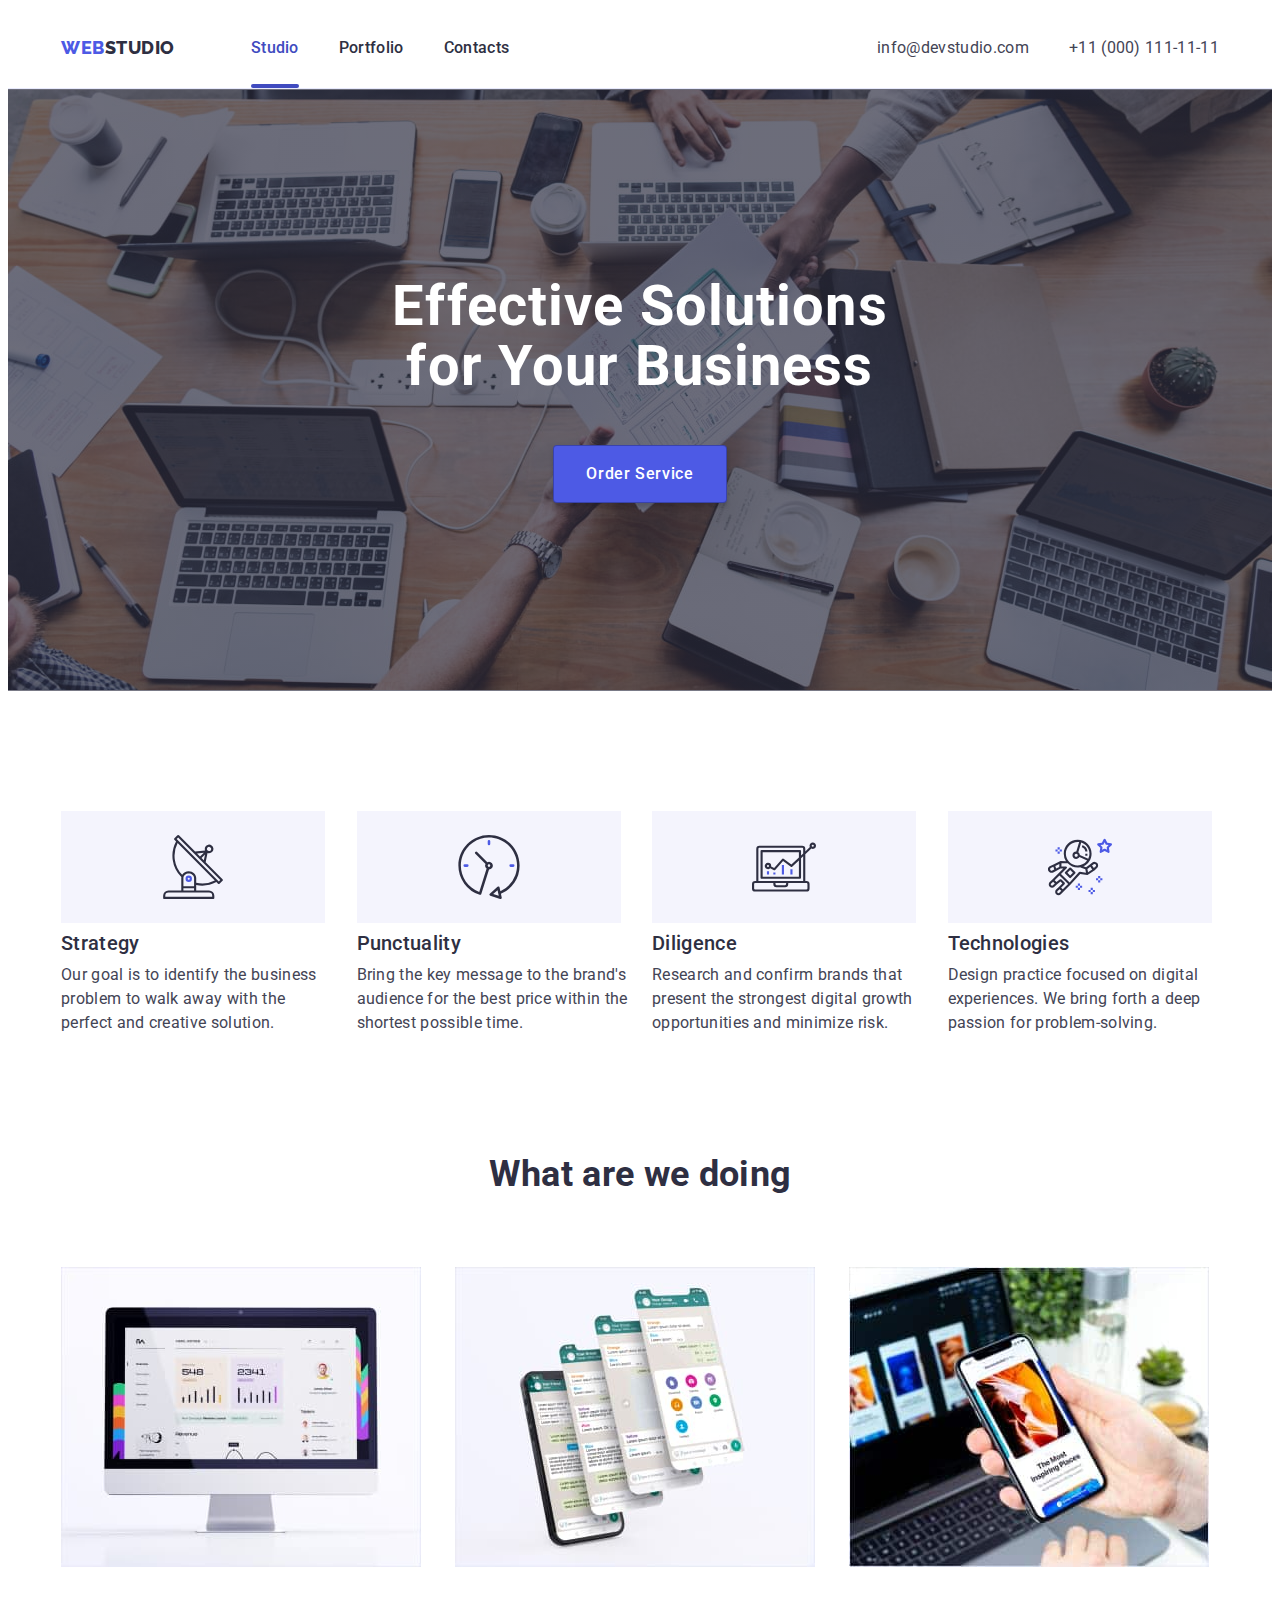
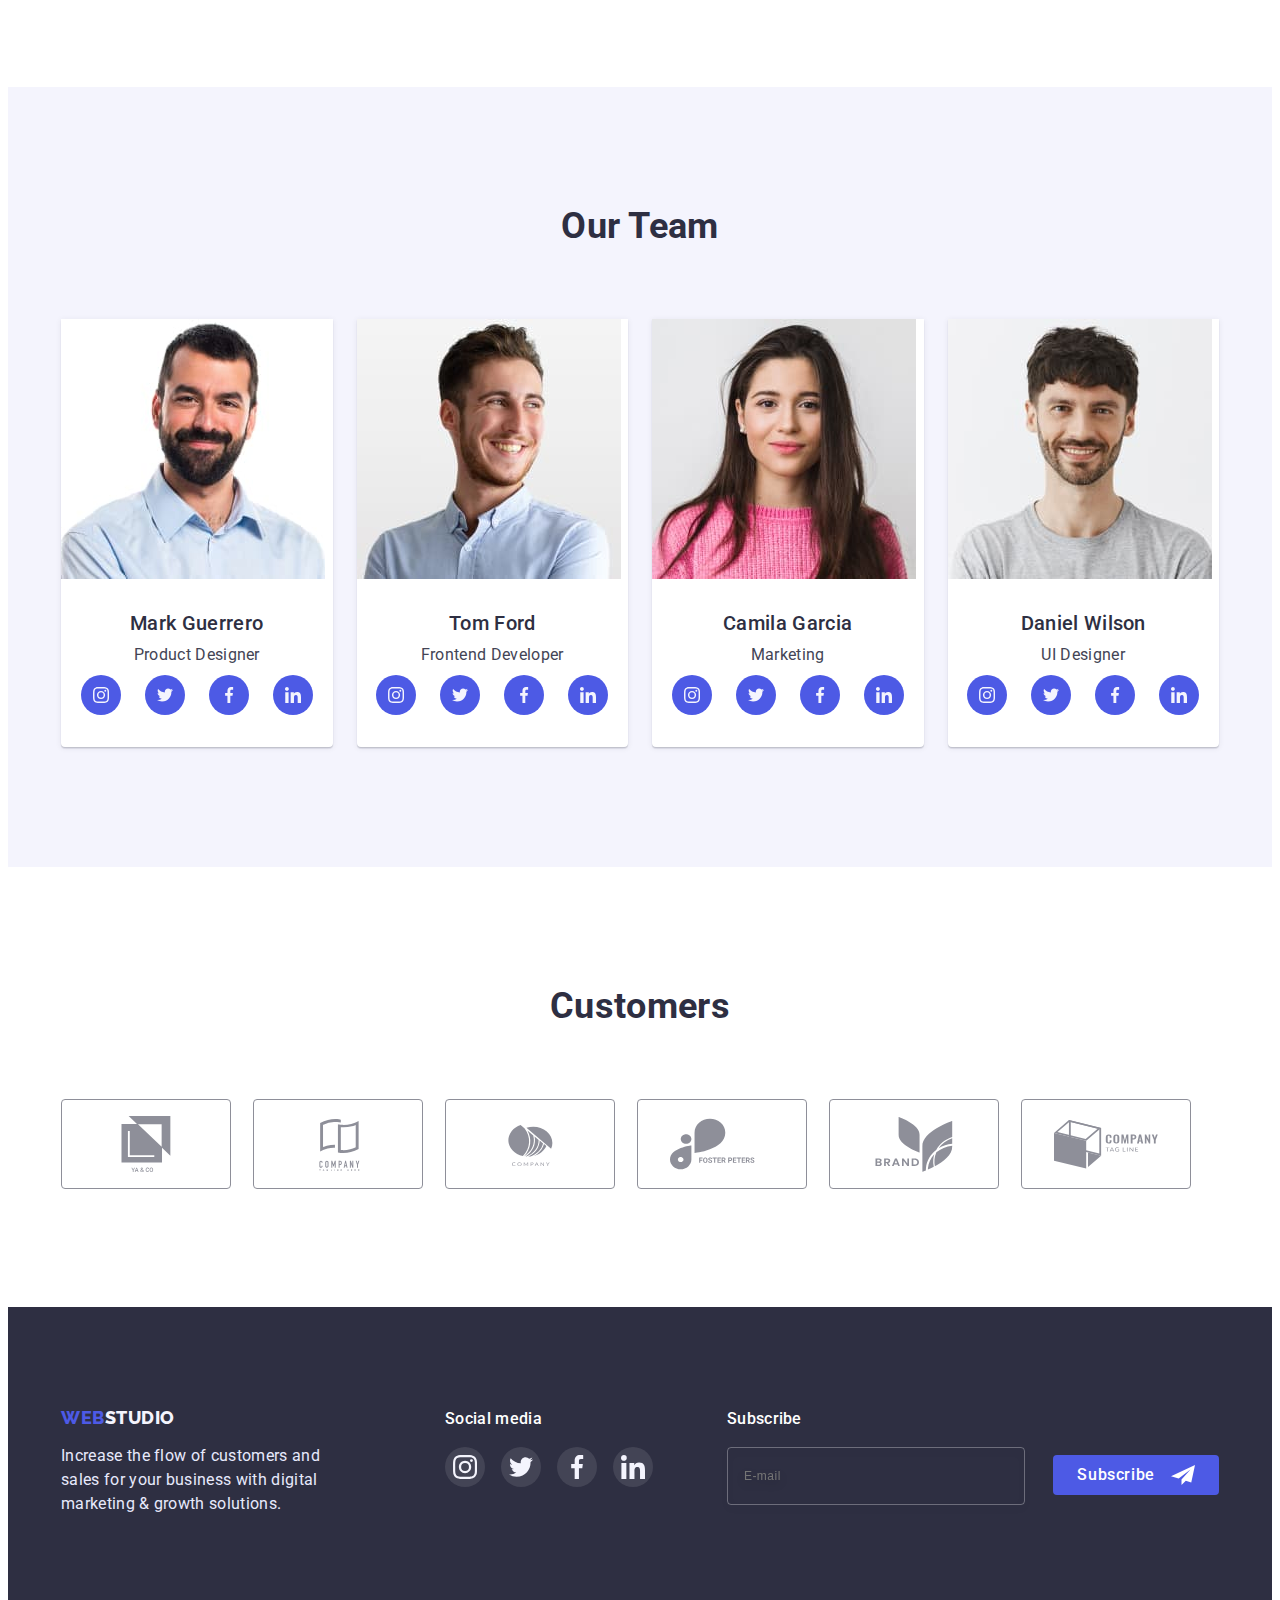
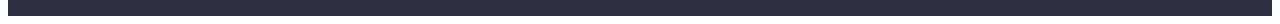
==== index.html @ 3e8341cb "Initial commit" ====
<!DOCTYPE html>
<html lang="en">

<head>
    <meta charset="UTF-8">
    <meta http-equiv="X-UA-Compatible" content="IE=edge">
    <meta name="viewport" content="width=device-width, initial-scale=1.0">
    <title>Web Studio</title>
    <!-- Fonts -->
    <link rel="preconnect" href="https://fonts.googleapis.com">
    <link rel="preconnect" href="https://fonts.gstatic.com" crossorigin>
    <link
        href="https://fonts.googleapis.com/css2?family=Raleway:wght@800&family=Roboto:wght@400;500;700;900&display=swap"
        rel="stylesheet">
    <!-- Styles -->
    <link rel="stylesheet" href="https://cdnjs.cloudflare.com/ajax/libs/modern-normalize/1.1.0/modern-normalize.min.css"
        integrity="sha512-wpPYUAdjBVSE4KJnH1VR1HeZfpl1ub8YT/NKx4PuQ5NmX2tKuGu6U/JRp5y+Y8XG2tV+wKQpNHVUX03MfMFn9Q=="
        crossorigin="anonymous" referrerpolicy="no-referrer" />
    <link rel="stylesheet" href="./css/styles.css">
    <link href="https://unpkg.com/aos@2.3.1/dist/aos.css" rel="stylesheet">
</head>

<body>
    <!-- Header -->
    <header class="header">
        <div class="container"> 
            <div class="header-container">
                <nav class="header-nav">
                    <a href="./index.html" class="logo-first link"><span class="logo-second link">Web</span>Studio</a>
                    <ul class="nav-menu">
                        <li class="header-item"><a href="./index.html" class="header-link link current">Studio</a></li> 
                        <li class="header-item"><a href="./portfolio.html" class="header-link link">Portfolio</a></li>
                        <li class="header-item"><a href="" class="header-link link">Contacts</a></li>
                    </ul>
                </nav>
                <address>
                    <ul class="address-menu">
                        <li class="header-item"><a href="mailto:info@devstudio.com" class="adress-link link">info@devstudio.com</a></li>
                        <li class="header-item"><a href="tel:+110001111111" class="adress-link link">+11 (000) 111-11-11</a></li>
                    </ul>
                </address>
            </div>
        </div>
    </header>
    <main>
        <!-- Hero -->
        <section class="hero-section">
           <div class="container">
                <h1 class="hero-title">Effective Solutions for Your Business</h1>
            </div>
            <button type="button" class="hero-button" data-modal-open>Order Service</button>
        </section>
        <!-- Features -->
        <section class="section">
            <div class="container">
                <h2 class="visually-hidden">Features</h2>
                <ul class="features-list">
                    <li class="features-item">
                        <div class="features-container">
                            <svg class="features-icon">
                                <use href="./images/icons.svg#icon-antenna"> </use>
                            </svg>
                        </div>
                        <h3 class="features-caption">Strategy</h3>
                        <p class="features-text">Our goal is to identify the business problem to walk away with the perfect
                            and creative solution.
                        </p>
                    </li>
                    <li class="features-item">
                       <div class="features-container">
                            <svg class="features-icon">
                                <use href="./images/icons.svg#icon-clock"> </use>
                            </svg>
                       </div>
                        <h3 class="features-caption">Punctuality</h3>
                        <p class="features-text">Bring the key message to the brand's audience for the best price within the
                            shortest possible
                            time.</p>
                    </li>
                    <li class="features-item">
                        <div class="features-container">
                            <svg class="features-icon">
                                <use href="./images/icons.svg#icon-diagram"> </use>
                            </svg>
                        </div>
                        <h3 class="features-caption">Diligence</h3>
                        <p class="features-text">Research and confirm brands that present the strongest digital growth
                            opportunities and minimize
                            risk.</p>
                    </li>
                    <li class="features-item">
                        <div class="features-container">
                            <svg class="features-icon">
                                <use href="./images/icons.svg#icon-astronaut"> </use>
                            </svg>
                        </div>
                        <h3 class="features-caption">Technologies</h3>
                        <p class="features-text">Design practice focused on digital experiences. We bring forth a deep
                            passion for
                            problem-solving.</p>
                    </li>
                </ul>
            </div>
            <!-- Works -->
        </section>
        <!-- Works -->
        <section class="works-section section">
            <div class="container">
                <h2 class="heading">What are we doing</h2>
                 <ul class="works-list">
                    <li class="works-item"><img src="./images/computer.jpg" alt="Website" width="360" class="images"></li>
                    <li class="works-item"><img src="./images/phone.jpg" alt="Messages" width="360" class="images"></li>
                    <li class="works-item"><img src="./images/gadgets.jpg" alt="Application" width="360" class="images"></li>
                </ul>
            </div>
        </section>
        <!-- Team -->
        <section class="team-section section">
            <div class="container">
                <h2 class="heading">Our Team</h2>
                <ul class="team-list">
                    <li class="team-item">
                        <img src="./images/photo-product-designer.jpg" alt="Photo product designer" width="264" class="team-images images">
                        <div class="team-container">
                            <h3 class="team-caption">Mark Guerrero</h3>
                            <p class="team-text">Product Designer</p>
                            <ul class="social-list">
                                <li class="social-item">
                                    <a href="" class="social-link">
                                        <svg class="social-icon">
                                            <use href="./images/icons.svg#icon-instagram"></use>
                                        </svg>
                                    </a>
                                </li>
                                <li class="social-item">
                                    <a href="" class="social-link">
                                        <svg class="social-icon">
                                            <use href="./images/icons.svg#icon-twitter"></use>
                                        </svg>
                                    </a>
                                </li>
                                <li class="social-item">
                                    <a href="" class="social-link">
                                        <svg class="social-icon">
                                            <use href="./images/icons.svg#icon-facebook"></use>
                                        </svg>
                                    </a>
                                </li>
                                <li class="social-item">
                                    <a href="" class="social-link">
                                        <svg class="social-icon">
                                            <use href="./images/icons.svg#icon-linkedin"></use>
                                        </svg>
                                    </a>
                                </li>
                            </ul>
                        </div>
                    </li>
                    <li class="team-item">
                        <img src="./images/photo-frontend-developer.jpg" alt="Photo frontend developer" width="264" class="team-images images">
                        <div class="team-container">
                            <h3 class="team-caption">Tom Ford</h3>
                            <p class="team-text">Frontend Developer</p>
                            <ul class="social-list">
                                <li class="social-item">
                                    <a href="" class="social-link">
                                        <svg class="social-icon">
                                            <use href="./images/icons.svg#icon-instagram"></use>
                                        </svg>
                                    </a>
                                </li>
                                <li class="social-item">
                                    <a href="" class="social-link">
                                        <svg class="social-icon">
                                            <use href="./images/icons.svg#icon-twitter"></use>
                                        </svg>
                                    </a>
                                </li>
                                <li class="social-item">
                                    <a href="" class="social-link">
                                        <svg class="social-icon">
                                            <use href="./images/icons.svg#icon-facebook"></use>
                                        </svg>
                                    </a>
                                </li>
                                <li class="social-item">
                                    <a href="" class="social-link">
                                        <svg class="social-icon">
                                            <use href="./images/icons.svg#icon-linkedin"></use>
                                        </svg>
                                    </a>
                                </li>
                            </ul>
                        </div>
                    </li>
                    <li class="team-item">
                        <img src="./images/photo-marketing.jpg" alt="Photo marketing" width="264" class="team-images images">
                        <div class="team-container">
                            <h3 class="team-caption">Camila Garcia</h3>
                            <p class="team-text">Marketing</p>
                            <ul class="social-list">
                                <li class="social-item">
                                    <a href="" class="social-link">
                                        <svg class="social-icon">
                                            <use href="./images/icons.svg#icon-instagram"></use>
                                        </svg>
                                    </a>
                                </li>
                                <li class="social-item">
                                    <a href="" class="social-link">
                                        <svg class="social-icon">
                                            <use href="./images/icons.svg#icon-twitter"></use>
                                        </svg>
                                    </a>
                                </li>
                                <li class="social-item">
                                    <a href="" class="social-link">
                                        <svg class="social-icon">
                                            <use href="./images/icons.svg#icon-facebook"></use>
                                        </svg>
                                    </a>
                                </li>
                                <li class="social-item">
                                    <a href="" class="social-link">
                                        <svg class="social-icon">
                                            <use href="./images/icons.svg#icon-linkedin"></use>
                                        </svg>
                                    </a>
                                </li>
                            </ul>
                        </div>
                    </li>
                    <li class="team-item">
                        <img src="./images/photo-ui-designer.jpg" alt="Photo ui designer" width="264" class="team-images images">
                        <div class="team-container">
                            <h3 class="team-caption">Daniel Wilson</h3>
                            <p class="team-text">UI Designer</p>
                            <ul class="social-list">
                                <li class="social-item">
                                    <a href="" class="social-link">
                                        <svg class="social-icon">
                                            <use href="./images/icons.svg#icon-instagram"></use>
                                        </svg>
                                    </a>
                                </li>
                                <li class="social-item">
                                    <a href="" class="social-link">
                                        <svg class="social-icon">
                                            <use href="./images/icons.svg#icon-twitter"></use>
                                        </svg>
                                    </a>
                                </li>
                                <li class="social-item">
                                    <a href="" class="social-link">
                                        <svg class="social-icon">
                                            <use href="./images/icons.svg#icon-facebook"></use>
                                        </svg>
                                    </a>
                                </li>
                                <li class="social-item">
                                    <a href="" class="social-link">
                                        <svg class="social-icon">
                                            <use href="./images/icons.svg#icon-linkedin"></use>
                                        </svg>
                                    </a>
                                </li>
                            </ul>
                        </div>
                    </li>
                </ul>
            </div>
            
        </section>
        <!-- Customers -->
        <section class="section">
            <div class="container">
                <h2 class="heading">Customers</h2>
                <ul class="customers-list">
                    <li class="customers-item">
                        <a href="" class="customers-link">
                            <svg class="customers-icon">
                                <use href="./images/icons.svg#icon-union"></use>
                            </svg>
                        </a>
                    </li>
                    <li class="customers-item">
                        <a href="" class="customers-link">
                            <svg class="customers-icon">
                                <use href="./images/icons.svg#icon-logo-tegline"></use>
                            </svg>
                        </a>
                    </li>
                    <li class="customers-item">
                        <a href="" class="customers-link">
                            <svg class="customers-icon">
                                <use href="./images/icons.svg#icon-logo-company"></use>
                            </svg>
                        </a>
                    </li>
                    <li class="customers-item">
                        <a href="" class="customers-link">
                            <svg class="customers-icon">
                                <use href="./images/icons.svg#icon-logo-foster-peters"></use>
                            </svg>
                        </a>
                    </li>
                    <li class="customers-item">
                        <a href="" class="customers-link">
                            <svg class="customers-icon">
                                <use href="./images/icons.svg#icon-logo-brand"></use>
                            </svg>
                        </a>
                    </li>
                    <li class="customers-item">
                        <a href="" class="customers-link">
                            <svg class="customers-icon">
                                <use href="./images/icons.svg#icon-logo-tag-line"></use>
                            </svg>
                        </a>
                    </li>
                </ul>
            </div>
        </section>
    </main>
    <!-- Footer -->
    <footer class="footer">
        <div class="container footer-container">
            <div class="brand-container">
                <a href="./index.html" class="logo-first-light link"><span class="logo-second link">Web</span>Studio</a>
                <p class="footer-text">Increase the flow of customers and sales for your business with digital marketing &
                    growth solutions.</p>
            </div>
            <!-- Footer social -->
            <div class="footer-social-container">
                <h2 class="footer-heading">Social media</h2>
                <ul class="footer-social-list">
                    <li class="social-item">
                        <a href="" class="footer-social-link">
                            <svg class="footer-social-icon">
                                <use href="./images/icons.svg#icon-instagram"></use>
                            </svg>
                        </a>
                    </li>
                    <li class="social-item">
                        <a href="" class="footer-social-link">
                            <svg class="footer-social-icon">
                                <use href="./images/icons.svg#icon-twitter"></use>
                            </svg>
                        </a>
                    </li>
                    <li class="social-item">
                        <a href="" class="footer-social-link">
                            <svg class="footer-social-icon">
                                <use href="./images/icons.svg#icon-facebook"></use>
                            </svg>
                        </a>
                    </li>
                    <li class="social-item">
                        <a href="" class="footer-social-link">
                            <svg class="footer-social-icon">
                                <use href="./images/icons.svg#icon-linkedin"></use>
                            </svg>
                        </a>
                    </li>
                </ul>
            </div>
            <!-- Subscribe form -->
            <div class="subscribe-container">
                <h2 class="footer-heading">Subscribe</h2>
                <form class="email-form" name="email-form" autocomplete="on">
                        <label class="visually-hidden" for="email">E-mail</label>
                        <input class="subscribe-input" type="email" name="email" placeholder="E-mail">
                        <button class="subscribe-button" type="submit">
                            Subscribe
                            <svg class="subscribe-icon">
                                <use href="./images/icons.svg#icon-paper-plane"></use>
                            </svg>
                        </button>
                </form>
            </div>
        </div>
    </footer>
    <!-- Modal -->
    <div class="backdrop is-hidden" data-modal>
        <div class="modal">
            <button type="button" class="modal-close" data-modal-close>
                <svg class="modal-icon">
                    <use href="./images/icons.svg#icon-close"></use>
                </svg>
            </button>
            <div class="form-container">
                <h2 class="form-heading">Leave your contacts and we will call you back</h2>
                <form class="modal-form" autocomplete="on">
                    <div class="form-field">
                        <label for="name" class="form-label">Name</label>
                        <input type="text" class="form-input" name="name" id="name" />
                        <svg class="form-icon person-icon" width="18px" height="18px">
                             <use href="./images/icons.svg#icon-person"></use>
                        </svg>
                    </div>
                    <div class="form-field">
                        <label for="phone" class="form-label">Phone</label>
                        <input type="tel" class="form-input" name="phone" id="phone" />
                        <svg class="form-icon" width="18px" height="24px">
                            <use href="./images/icons.svg#icon-phone"></use>
                        </svg>
                    </div>
                    <div class="form-field">
                        <label for="email" class="form-label">Email</label>
                        <input type="email" class="form-input" name="email" id="email" />
                        <svg class="form-icon" width="18" height="24">
                            <use href="./images/icons.svg#icon-email"></use>
                        </svg>
                    </div>
                    <div class="form-textarea">
                        <label class="form-label" for="message">Comment</label>
                        <textarea class="form-input textarea" name="message" id="message" placeholder="Text input"></textarea>
                    </div>
                    <div class="conditions-container">
                        <input class="checkbox-input" id="terms-conditions" type="checkbox" />
                        <span class="checkbox-container">
                            <svg class="checkbox-icon"  width="10" height="8">
                                <use href="./images/icons.svg#icon-click"></use>
                            </svg>
                        </span>
                        <label class="checkbox-label" for="terms-conditions">I accept the terms and conditions of the 
                            <a class="checkbox-link" href="">Privacy Policy</a></label>
                    </div>
                    <div class="button-container">
                        <button type="submit" class="conditions-button">Send</button>
                    </div>
                     
                    
                </form>
            </div>
        </div>
    </div>
    <script src="./js/modal.js"></script>
</body>
</html>
---- css/styles.css ----
:root {
  --color-primary-text: #2e2f42;
  --color-secondary-text: #434455;
  --color-primary-brand: #4d5ae5;
  --color-pressed-state: #404bbf;
  --color-success: #31d0aa;
  --color-subtle-text: #8e8f99;
  --color-accent: #e7e9fc;
  --color-light: #f4f4fd;
  --color-modal-overlay: rgba(46, 47, 66, 0.4);
  --color-hero-background: rgba(46, 47, 66, 0.7);
  --color-border: rgba(0, 0, 0, 0.25);
  --color-white: #ffffff;
  --color-background-dark: #2e2f42;
  --color-background-social: rgba(255, 255, 255, 0.1);
  --color-background-modal: #fcfcfc;
  --color-footer-form: rgba(255, 255, 255, 0.6);
  --color-black: #000;
  --color-conditions: #757575;
  --transition: 250ms cubic-bezier(0.4, 0, 0.2, 1);
}

body {
  color: var(--color-primary-text);
  background-color: var(--color-white);
  font-family: 'Roboto', sans-serif;
  font-size: 16px;
  line-height: 1.5;
  letter-spacing: 0.02em;
}

ul {
  list-style-type: none;
  margin: 0;
  padding: 0;
}

p,
h1,
h2,
h3,
h4,
h5,
h6 {
  margin-top: 0;
  margin-bottom: 0;
}

.container {
  max-width: 1158px;
  margin: 0 auto;
  padding: 0 15px;
}

.link {
  text-decoration: none;
}
.section {
  padding-top: 120px;
  padding-bottom: 120px;
}

/* Header */
.header {
  border-bottom: 1px solid var(--color-accent);
}

.header-container {
  display: flex;
  align-items: center;
}
.header-nav {
  display: flex;
  flex-grow: 1;
  align-items: center;
}
.nav-menu {
  display: flex;
  gap: 40px;
}
.logo-first {
  padding-top: 24px;
  padding-bottom: 24px;
  margin-right: 76px;
  color: var(--color-primary-text);
  font-family: 'Raleway', sans-serif;
  font-weight: 800;
  font-size: 18px;
  line-height: 1.17;
  letter-spacing: 0.03em;
  text-transform: uppercase;
}

.logo-second {
  color: var(--color-primary-brand);
}

.header-link {
  position: relative;
  display: block;
  padding: 28px 0px;

  color: var(--color-primary-text);
  font-weight: 500;
  transition: color var(--transition);
}
.header-link:hover,
.header-link:focus {
  color: var(--color-pressed-state);
  justify-content: center;
}
.header-link.current:after {
  position: absolute;
  bottom: 0;
  left: 0;
  width: 100%;
  height: 4px;
  background-color: currentColor;
  border-radius: 2px;
  content: '';
}

.header-link.current {
  color: var(--color-pressed-state);
}
.address-menu {
  display: flex;
  align-items: center;
  gap: 40px;
}

.adress-link {
  padding-top: 24px;
  padding-bottom: 24px;
  color: var(--color-secondary-text);
  font-style: normal;
  transition: color var(--transition);
}

.adress-link:hover,
.adress-link:focus {
  color: var(--color-pressed-state);
}

/* Hero */
.hero-section {
  padding-top: 188px;
  padding-bottom: 188px;
  text-align: center;
  max-width: 1440px;
  margin: 0 auto;
  background-image: linear-gradient(
      rgba(46, 47, 66, 0.7),
      rgba(46, 47, 66, 0.7)
    ),
    url('../images/people-office.jpg');
  background-position: center;
  background-repeat: no-repeat;
}

.hero-title {
  max-width: 496px;
  margin: 0 auto 48px;

  color: var(--color-white);
  font-weight: 700;
  font-size: 56px;
  line-height: 1.07;
  letter-spacing: 0.02em;
}

.hero-button {
  padding: 16px 32px;
  border: 1px solid var(--color-border);
  box-shadow: 0px 4px 4px rgba(0, 0, 0, 0.15);
  border-radius: 4px;
  background-color: var(--color-primary-brand);
  color: var(--color-white);
  font-family: 'Roboto', sans-serif;
  font-size: 16px;
  line-height: 1.5;
  font-weight: 500;
  letter-spacing: 0.04em;
  cursor: pointer;
  transition: color var(--transition),
    background-color var(--transition),
    box-shadow var(--transition);
}

.hero-button:hover,
.hero-button:focus {
  background-color: var(--color-pressed-state);
}

/* Features */
.visually-hidden {
  position: absolute;
  width: 1px;
  height: 1px;
  margin: -1px;
  border: 0;
  padding: 0;
  white-space: nowrap;
  clip-path: inset(100%);
  clip: rect(0 0 0 0);
  overflow: hidden;
}
.features-list {
  display: flex;
}
.features-item {
  flex-basis: calc((100% - 72px) / 4);
  margin-right: 24px;
}
.features-item:last-child {
  margin-right: 0px;
}
.features-container {
  display: flex;
  justify-content: center;
  align-items: center;
  width: 264px;
  height: 112px;
  background-color: var(--color-light);
  margin-bottom: 8px;
}
.features-icon {
  width: 64px;
  height: 64px;
}
.features-caption {
  margin-bottom: 8px;
  font-size: 20px;
  line-height: 1.2;
  font-weight: 500;
}

.features-text {
  color: var(--color-secondary-text);
}

.heading {
  margin-bottom: 72px;
  font-size: 36px;
  line-height: 1.11;
  text-align: center;
}

/* Works */
.works-section {
  padding-top: 0;
}
.works-list {
  display: flex;
}
.images {
  display: block;
}
.works-item {
  flex-basis: calc((100% - 48px) / 3);
  margin-right: 24px;
}
.works-item:last-child {
  margin-right: 0px;
}

/* Team */
.team-section {
  background-color: var(--color-light);
}
.team-list {
  display: flex;
}
.team-item {
  flex-basis: calc((100% - 72px) / 4);
  margin-right: 24px;
  background-color: var(--color-white);
  text-align: center;
  box-shadow: 0px 1px 6px rgba(46, 47, 66, 0.08),
    0px 1px 1px rgba(46, 47, 66, 0.16),
    0px 2px 1px rgba(46, 47, 66, 0.08);
  border-radius: 0px 0px 4px 4px;
}
.team-item:last-child {
  margin-right: 0px;
}
.team-container {
  padding-top: 32px;
  padding-bottom: 32px;
}
.team-caption {
  margin-bottom: 8px;
  font-size: 20px;
  line-height: 1.2;
  font-weight: 500;
}

.team-text {
  color: var(--color-secondary-text);
  margin-bottom: 8px;
}
.social-list {
  display: flex;
  gap: 24px;
  justify-content: center;
}
.social-item {
  width: 40px;
  height: 40px;
}
.social-link {
  display: flex;
  align-items: center;
  justify-content: center;
  width: 100%;
  height: 100%;
  background-color: var(--color-primary-brand);
  border-radius: 50%;
  fill: var(--color-light);
  transition: background-color var(--transition);
}
.social-link:hover,
.social-link:focus {
  background-color: var(--color-pressed-state);
}
.social-icon {
  width: 16px;
  height: 16px;
}
/* Customers */
.customers-list {
  display: flex;
  gap: 24px;
}

.customers-item {
  width: 168px;
  height: 88px;
}

.customers-link {
  display: flex;
  align-items: center;
  justify-content: center;
  width: 100%;
  height: 100%;
  border: 1px solid var(--color-subtle-text);
  border-radius: 4px;
  fill: var(--color-subtle-text);
  transition: fill var(--transition),
    border-color var(--transition);
}

.customers-icon {
  width: 104px;
  height: 56px;
}

.customers-link:hover,
.customers-link:focus {
  border: 1px solid var(--color-pressed-state);
  fill: var(--color-pressed-state);
}
/* Footer */
.footer {
  padding-top: 100px;
  padding-bottom: 100px;
  background-color: var(--color-background-dark);
}

.footer-container {
  display: flex;
}

.brand-container {
  margin-right: 120px;
}

.logo-first-light {
  display: block;
  margin-bottom: 16px;
  color: var(--color-light);
  font-family: 'Raleway', sans-serif;
  font-weight: 800;
  font-size: 18px;
  line-height: 1.17;
  letter-spacing: 0.03em;
  text-transform: uppercase;
}

.footer-text {
  max-width: 264px;
  color: var(--color-accent);
}

.footer-heading {
  margin-bottom: 16px;
  color: var(--color-white);
  font-weight: 500;
  font-size: 16px;
  line-height: 1.5;
}

.footer-social-container {
  margin-right: auto;
}

.footer-social-list {
  display: flex;
  gap: 16px;
  justify-content: center;
}

.footer-social-link {
  display: flex;
  align-items: center;
  justify-content: center;
  width: 100%;
  height: 100%;
  background-color: var(--color-background-social);
  border-radius: 50%;
  fill: var(--color-light);
  transition: background-color var(--transition);
}

.footer-social-link:hover,
.footer-social-link:focus {
  background-color: var(--color-success);
}

.footer-social-icon {
  width: 24px;
  height: 24px;
}

.subscribe-input {
  margin-right: 24px;
  width: 264px;
  height: 40px;
  padding: 8px 16px;
  color: var(--color-footer-form);
  background-color: transparent;
  border: 1px solid rgba(255, 255, 255, 0.3);
  filter: drop-shadow(0px 4px 4px rgba(0, 0, 0, 0.15));
  border-radius: 4px;
  font-size: 12px;
  line-height: 2;
  letter-spacing: 0.04em;
}

.subscribe-input:focus {
  outline: none;
}

.subscribe-button {
  display: inline-flex;
  align-items: center;
  justify-content: center;
  padding: 8px 24px;
  gap: 16px;
  font-family: 'Roboto', sans-serif;
  font-size: 16px;
  line-height: 1.5;
  font-weight: 500;
  letter-spacing: 0.04em;
  cursor: pointer;
  color: var(--color-white);
  background-color: var(--color-primary-brand);
  border: none;
  border-radius: 4px;
  fill: var(--color-white);
  transition: background-color var(--transition);
}
.subscribe-button:hover,
.subscribe-button:hover {
  background-color: var(--color-pressed-state);
}

.subscribe-icon {
  width: 24px;
  height: 24px;
  fill: currentColor;
}

/* Portfolio */
.portfolio-section {
  padding-top: 96px;
  padding-bottom: 120px;
}

.filter-list {
  display: flex;
  justify-content: center;
  margin-bottom: 72px;
}

.filter-item {
  margin-right: 24px;
}

.filter-item:last-child {
  margin-right: 0px;
}

.filter-button {
  padding: 12px 24px;
  color: var(--color-primary-brand);
  background-color: var(--color-light);
  border: 1px solid var(--color-accent);
  border-radius: 4px;
  font-family: 'Roboto', sans-serif;
  font-size: 16px;
  line-height: 1.5;
  font-weight: 500;
  letter-spacing: 0.04em;
  cursor: pointer;
  transition: color var(--transition),
    background-color var(--transition),
    box-shadow var(--transition);
}

.filter-button:hover,
.filter-button:focus {
  color: var(--color-white);
  background-color: var(--color-pressed-state);
  box-shadow: 0px 3px 1px rgba(0, 0, 0, 0.1),
    0px 2px 1px rgba(0, 0, 0, 0.08),
    0px 2px 2px rgba(0, 0, 0, 0.12);
}

.portfolio-list {
  display: flex;
  flex-wrap: wrap;
}

.portfolio-item {
  flex-basis: calc((100% - 48px) / 3);
  margin-right: 24px;
  margin-top: 48px;
  transition: box-shadow var(--transition);
}

.portfolio-item:nth-child(-n + 3) {
  margin-top: 0px;
}

.portfolio-item:nth-child(3n) {
  margin-right: 0px;
}

.portfolio-item:hover {
  box-shadow: 0px 1px 6px rgba(46, 47, 66, 0.08),
    0px 1px 1px rgba(46, 47, 66, 0.16),
    0px 2px 1px rgba(46, 47, 66, 0.08);
}

.portfolio-container {
  padding-left: 16px;
  border: 1px solid var(--color-accent);
  padding-top: 32px;
  padding-bottom: 32px;
}

.portfolio-overlay {
  position: relative;
  overflow: hidden;
}

.portfolio-link:hover .portfolio-description,
.portfolio-link:focus .portfolio-description {
  transform: translateY(0);
}

.portfolio-image {
  display: block;
  margin-bottom: 0px;
}

.portfolio-description {
  position: absolute;
  top: 0;
  left: O;
  width: 100%;
  height: 100%;
  transform: translateY(100%);
  transition: transform var(--transition), 
    color var(--transition),
    background-color var(--transition);
  padding: 40px 32px;
  color: var(--color-light);
  background-color: var(--color-primary-brand);
}

.portfolio-caption {
  margin-bottom: 8px;
  color: var(--color-primary-text);
  font-size: 20px;
  line-height: 1.2;
  font-weight: 500;
}

.portfolio-text {
  color: var(--color-secondary-text);
}
/* Modal */
.backdrop {
  position: fixed;
  top: 0;
  left: 0;
  display: flex;
  align-items: center;
  justify-content: center;
  width: 100%;
  height: 100%;
  z-index: 100;
  background-color: var(--color-modal-overlay);
  transition: transform var(--transition),
    opacity var(--transition), visibility var(--transition),
    backgrund-color var(--transition);
}
.backdrop.is-hidden {
  opacity: 0;
  visibility: hidden;
  pointer-events: none;
}
.modal {
  position: relative;
  overflow: auto;
  max-width: 408px;
  max-height: 584px;
  width: 100%;
  height: 100%;
  opacity: 1;
  padding: 72px 24px 24px;
  background-color: var(--color-background-modal);
  box-shadow: 0px 1px 1px rgba(0, 0, 0, 0.14),
    0px 1px 3px rgba(0, 0, 0, 0.12),
    0px 2px 1px rgba(0, 0, 0, 0.2);
  border-radius: 4px;
  transition: transform var(--transition),
    opacity var(--transition), visibility var(--transition),
    backgrund-color var(--transition);
}

.backdrop.is-hidden .modal {
  transform: scale(0);
}
.modal-close {
  position: absolute;
  top: 24px;
  right: 24px;
  display: flex;
  align-items: center;
  justify-content: center;
  width: 24px;
  height: 24px;
  background-color: var(--color-accent);
  border: 1px solid rgba(0, 0, 0, 0.1);
  border-radius: 50%;
  fill: var(--color-black);
  transition: background-color var(--transition), fill var(--transition);
  cursor: pointer;
}

.modal-close:hover,
.modal-close:focus {
    background-color: var(--color-pressed-state);
    fill: var(--color-white);
}

.modal-icon {
  width: 8px;
  height: 8px;
  
  transition: fill var(--transition);
}

.form-field {
  position: relative;
  margin-bottom: 8px;
}
.form-heading {
  font-weight: 500;
  font-size: 16px;
  line-height: 1.5;
  letter-spacing: 0.02em;
  text-align: center;
  margin-bottom: 16px;
  color: var(--color-primary-text);
}

.modal-form {
  justify-content: center;
  align-items: center;
}
.form-label {
  display: block;
  margin-bottom: 4px;
  color: var(--color-subtle-text);
  font-weight: 400;
  font-size: 12px;
  line-height: 1.16;
  letter-spacing: 0.04em;
}

.form-input {
  width: 100%;
  padding: 11px 38px;
  border: 1px solid rgba(33, 33, 33, 0.2);
  border-radius: 4px;
  transition: border var(--transition);
}
.form-input:focus {
  border: 1px solid var(--color-primary-brand);
  border-radius: 4px;
  outline: none;
}
.form-icon {
  position: absolute;
  top: 75%;
  left: 16px;
  transform: translate(0, -75%);
  transition: fill var(--transition);
  display: inline-block;
  fill: var(--color-black);
}
.form-input:focus-within + .form-icon {
  fill: var(--color-primary-brand);
}
.textarea {
  height: 120px;
  resize: none;
  padding: 8px 16px;
}
.conditions-container {
  display: flex;
  align-items: center;
  filter: drop-shadow(0px 4px 4px rgba(0, 0, 0, 0.25));
  margin-bottom: 24px;

}
.checkbox-container {
  position: absolute;
  width: 16px;
  height: 16px;
  border: 1.25px solid var(--color-background-dark);
  border-radius: 2px;
  fill: var(--color-light);
  transition: background-color var(--transition), color var(--transition);
  
}
.checkbox-icon {
  position: absolute;
  top: 50%;
  left: 50%;
  transform: translate(-50%, -50%);
  opacity: 0;
  transition: opacity var(--transition);
}
.checkbox-input {
  appearance: none;
}
.checkbox-input:checked + .checkbox-container {
  background-color: var(--color-pressed-state);
  border-color: var(--color-pressed-state);
  
}
.checkbox-input:checked +.checkbox-container .checkbox-icon {
  opacity: 1;
}
.checkbox-label {
  position: relative;
  padding-left: 24px;
  color: var(--color-conditions);
  font-weight: 400;
  font-size: 12px;
  line-height: 1.16;
  letter-spacing: 0.04em;
}
.checkbox-link {
  color: var(--color-primary-brand);
}
.button-container {
  display: flex;
  justify-content: center;
  align-items: center;
}
.conditions-button {
  min-width: 169px;
  padding: 16px 32px;
  border: none;
  box-shadow: 0px 4px 4px rgba(0, 0, 0, 0.15);
  border-radius: 4px;
  background-color: var(--color-primary-brand);
  color: var(--color-white);
  font-family: 'Roboto', sans-serif;
  font-size: 16px;
  line-height: 1.5;
  font-weight: 500;
  letter-spacing: 0.04em;
  cursor: pointer;
  transition: background-color var(--transition);
}
.conditions-button:hover,
.conditions-button:focus {
  background-color: var(--color-pressed-state);
}
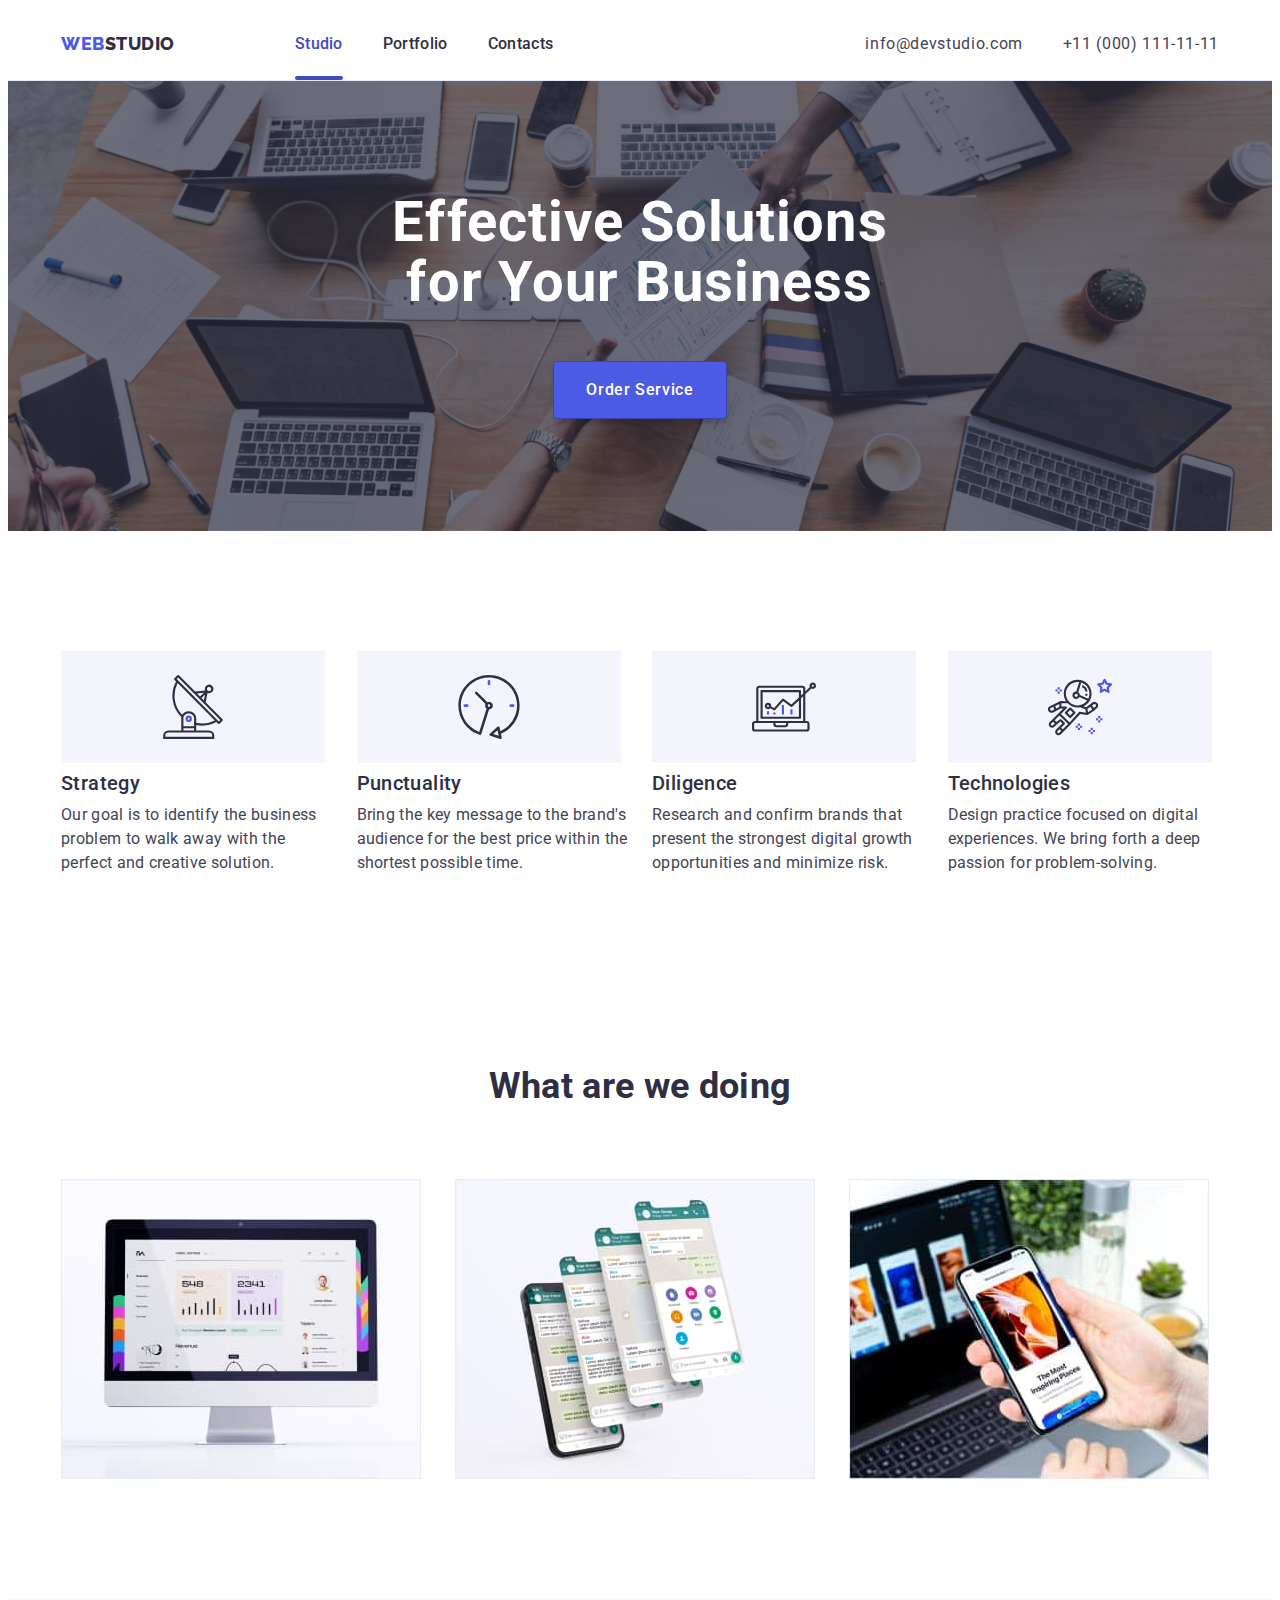
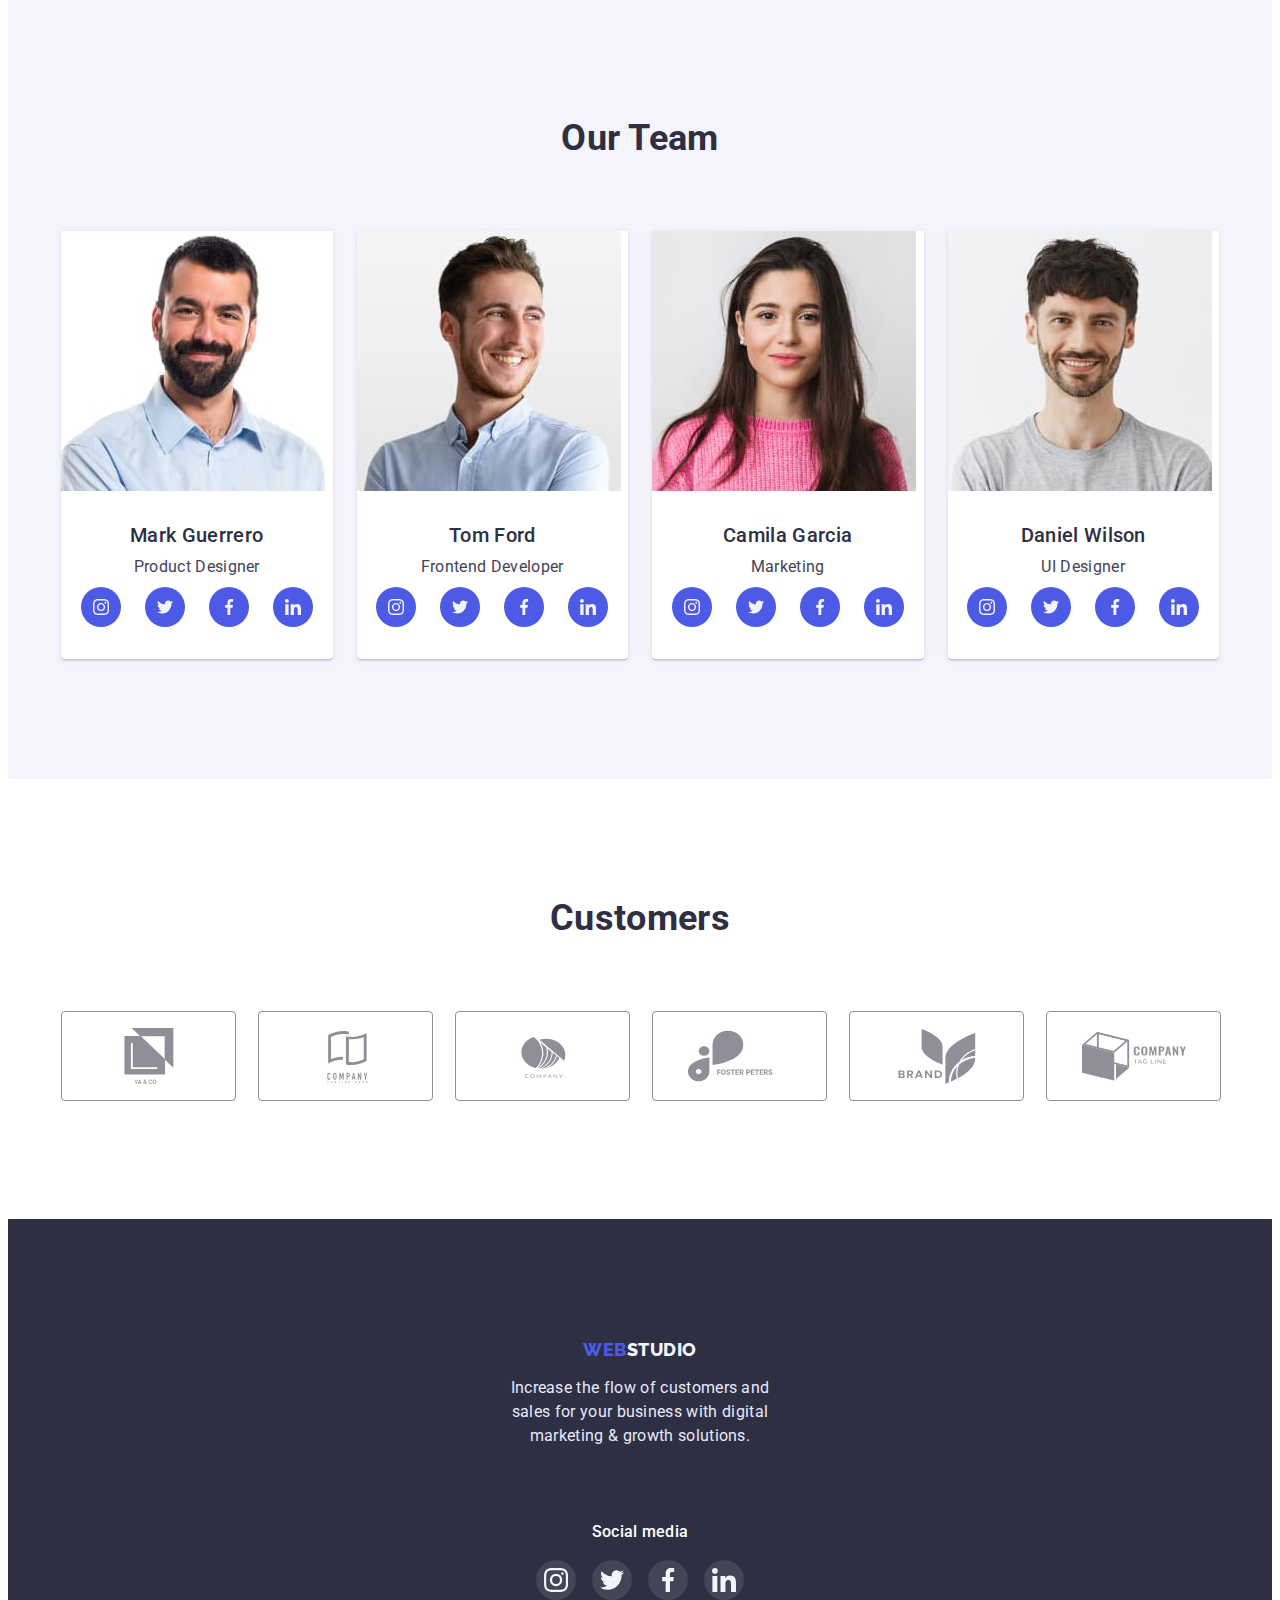
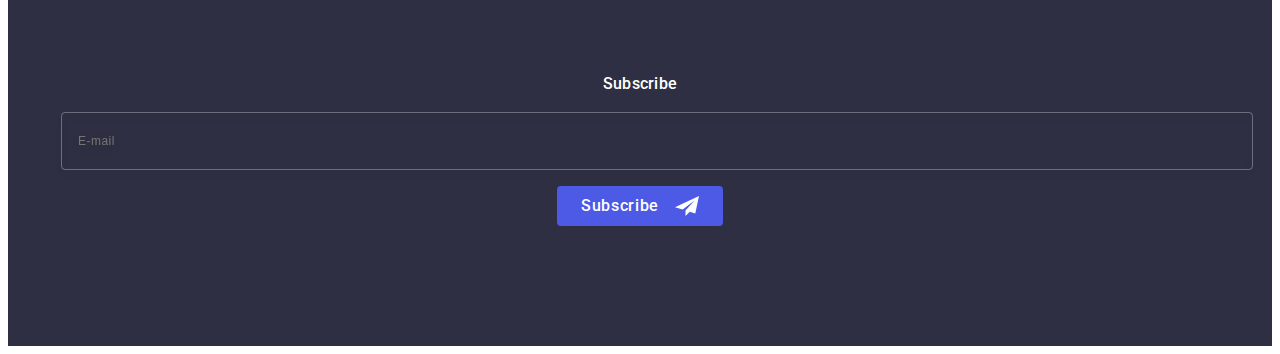
==== commit 2550bfa3: "Adaptive" ====
--- a/index.html
+++ b/index.html
@@ -28,18 +28,74 @@
                 <nav class="header-nav">
                     <a href="./index.html" class="logo-first link"><span class="logo-second link">Web</span>Studio</a>
                     <ul class="nav-menu">
-                        <li class="header-item"><a href="./index.html" class="header-link link current">Studio</a></li> 
-                        <li class="header-item"><a href="./portfolio.html" class="header-link link">Portfolio</a></li>
-                        <li class="header-item"><a href="" class="header-link link">Contacts</a></li>
+                        <li class="header-item"><a href="./index.html" class="link current">Studio</a></li>
+                        <li class="header-item"><a href="./portfolio.html" class="link">Portfolio</a></li>
+                        <li class="header-item"><a href="" class="link">Contacts</a></li>
                     </ul>
                 </nav>
-                <address>
-                    <ul class="address-menu">
-                        <li class="header-item"><a href="mailto:info@devstudio.com" class="adress-link link">info@devstudio.com</a></li>
-                        <li class="header-item"><a href="tel:+110001111111" class="adress-link link">+11 (000) 111-11-11</a></li>
+                <button class="header-burger js-open-menu" type="button">
+                    <svg width="32" height="22">
+                        <use href="./images/icons.svg#icon-burger"></use>
+                    </svg>
+                </button>
+                <address class="address-menu">
+                    <ul class="address-list">
+                        <li class="address-item"><a href="mailto:info@devstudio.com" class="link">info@devstudio.com</a>
+                        </li>
+                        <li class="address-item"><a href="tel:+110001111111" class="link">+11 (000) 111-11-11</a>
+                        </li>
                     </ul>
                 </address>
-            </div>
+                <div class="mobile-container js-menu-container">
+                    <button class="mobile-close js-close-menu" type="button">
+                        <svg width="8" height="8">
+                            <use href="./images/icons.svg#icon-close"></use>
+                        </svg>
+                    </button>
+                <ul class="mobile-menu">
+                    <li class="mobile-item"><a href="./index.html" class="link">Studio</a></li>
+                    <li class="mobile-item"><a href="./portfolio.html" class="link">Portfolio</a></li>
+                    <li class="mobile-item"><a href="" class="link current">Contacts</a></li>
+                </ul>
+                <ul class="contacts-menu">
+                    <li class="contacts-item"><a href="mailto:info@devstudio.com" class="email-link link">info@devstudio.com</a>
+                    </li>
+                    <li class="contacts-item"><a href="tel:+110001111111" class="tel-link link">+11 (000) 111-11-11</a>
+                    </li>
+                </ul>
+                <ul class="social-mobile-list">
+                    <li class="social-item">
+                        <a href="" class="social-link">
+                            <svg class="social-icon" width="24" height="24">
+                                <use href="./images/icons.svg#icon-instagram"></use>
+                            </svg>
+                        </a>
+                    </li>
+                    <li class="social-item">
+                        <a href="" class="social-link">
+                            <svg class="social-icon" width="24" height="24">
+                                <use href="./images/icons.svg#icon-twitter"></use>
+                            </svg>
+                        </a>
+                    </li>
+                    <li class="social-item">
+                        <a href="" class="social-link">
+                            <svg class="social-icon" width="24" height="24">
+                                <use href="./images/icons.svg#icon-facebook"></use>
+                            </svg>
+                        </a>
+                    </li>
+                    <li class="social-item">
+                        <a href="" class="social-link">
+                            <svg class="social-icon" width="24" height="24">
+                                <use href="./images/icons.svg#icon-linkedin"></use>
+                            </svg>
+                        </a>
+                    </li>
+                </ul>
+                </div>
+            </div>
+           
         </div>
     </header>
     <main>
@@ -57,7 +113,7 @@
                 <ul class="features-list">
                     <li class="features-item">
                         <div class="features-container">
-                            <svg class="features-icon">
+                            <svg class="features-icon" width="64" height="64">
                                 <use href="./images/icons.svg#icon-antenna"> </use>
                             </svg>
                         </div>
@@ -68,7 +124,7 @@
                     </li>
                     <li class="features-item">
                        <div class="features-container">
-                            <svg class="features-icon">
+                            <svg class="features-icon" width="64" height="64">
                                 <use href="./images/icons.svg#icon-clock"> </use>
                             </svg>
                        </div>
@@ -79,7 +135,7 @@
                     </li>
                     <li class="features-item">
                         <div class="features-container">
-                            <svg class="features-icon">
+                            <svg class="features-icon" width="64" height="64">
                                 <use href="./images/icons.svg#icon-diagram"> </use>
                             </svg>
                         </div>
@@ -90,7 +146,7 @@
                     </li>
                     <li class="features-item">
                         <div class="features-container">
-                            <svg class="features-icon">
+                            <svg class="features-icon" width="64" height="64">
                                 <use href="./images/icons.svg#icon-astronaut"> </use>
                             </svg>
                         </div>
@@ -101,7 +157,6 @@
                     </li>
                 </ul>
             </div>
-            <!-- Works -->
         </section>
         <!-- Works -->
         <section class="works-section section">
@@ -127,28 +182,28 @@
                             <ul class="social-list">
                                 <li class="social-item">
                                     <a href="" class="social-link">
-                                        <svg class="social-icon">
+                                        <svg class="social-icon" width="16" height="16">
                                             <use href="./images/icons.svg#icon-instagram"></use>
                                         </svg>
                                     </a>
                                 </li>
                                 <li class="social-item">
                                     <a href="" class="social-link">
-                                        <svg class="social-icon">
+                                        <svg class="social-icon" width="16" height="16">
                                             <use href="./images/icons.svg#icon-twitter"></use>
                                         </svg>
                                     </a>
                                 </li>
                                 <li class="social-item">
                                     <a href="" class="social-link">
-                                        <svg class="social-icon">
+                                        <svg class="social-icon" width="16" height="16">
                                             <use href="./images/icons.svg#icon-facebook"></use>
                                         </svg>
                                     </a>
                                 </li>
                                 <li class="social-item">
                                     <a href="" class="social-link">
-                                        <svg class="social-icon">
+                                        <svg class="social-icon" width="16" height="16">
                                             <use href="./images/icons.svg#icon-linkedin"></use>
                                         </svg>
                                     </a>
@@ -164,28 +219,28 @@
                             <ul class="social-list">
                                 <li class="social-item">
                                     <a href="" class="social-link">
-                                        <svg class="social-icon">
+                                        <svg class="social-icon" width="16" height="16">
                                             <use href="./images/icons.svg#icon-instagram"></use>
                                         </svg>
                                     </a>
                                 </li>
                                 <li class="social-item">
                                     <a href="" class="social-link">
-                                        <svg class="social-icon">
+                                        <svg class="social-icon" width="16" height="16">
                                             <use href="./images/icons.svg#icon-twitter"></use>
                                         </svg>
                                     </a>
                                 </li>
                                 <li class="social-item">
                                     <a href="" class="social-link">
-                                        <svg class="social-icon">
+                                        <svg class="social-icon" width="16" height="16">
                                             <use href="./images/icons.svg#icon-facebook"></use>
                                         </svg>
                                     </a>
                                 </li>
                                 <li class="social-item">
                                     <a href="" class="social-link">
-                                        <svg class="social-icon">
+                                        <svg class="social-icon" width="16" height="16">
                                             <use href="./images/icons.svg#icon-linkedin"></use>
                                         </svg>
                                     </a>
@@ -201,28 +256,28 @@
                             <ul class="social-list">
                                 <li class="social-item">
                                     <a href="" class="social-link">
-                                        <svg class="social-icon">
+                                        <svg class="social-icon" width="16" height="16">
                                             <use href="./images/icons.svg#icon-instagram"></use>
                                         </svg>
                                     </a>
                                 </li>
                                 <li class="social-item">
                                     <a href="" class="social-link">
-                                        <svg class="social-icon">
+                                        <svg class="social-icon" width="16" height="16">
                                             <use href="./images/icons.svg#icon-twitter"></use>
                                         </svg>
                                     </a>
                                 </li>
                                 <li class="social-item">
                                     <a href="" class="social-link">
-                                        <svg class="social-icon">
+                                        <svg class="social-icon" width="16" height="16">
                                             <use href="./images/icons.svg#icon-facebook"></use>
                                         </svg>
                                     </a>
                                 </li>
                                 <li class="social-item">
                                     <a href="" class="social-link">
-                                        <svg class="social-icon">
+                                        <svg class="social-icon" width="16" height="16">
                                             <use href="./images/icons.svg#icon-linkedin"></use>
                                         </svg>
                                     </a>
@@ -238,28 +293,28 @@
                             <ul class="social-list">
                                 <li class="social-item">
                                     <a href="" class="social-link">
-                                        <svg class="social-icon">
+                                        <svg class="social-icon" width="16" height="16">
                                             <use href="./images/icons.svg#icon-instagram"></use>
                                         </svg>
                                     </a>
                                 </li>
                                 <li class="social-item">
                                     <a href="" class="social-link">
-                                        <svg class="social-icon">
+                                        <svg class="social-icon" width="16" height="16">
                                             <use href="./images/icons.svg#icon-twitter"></use>
                                         </svg>
                                     </a>
                                 </li>
                                 <li class="social-item">
                                     <a href="" class="social-link">
-                                        <svg class="social-icon">
+                                        <svg class="social-icon" width="16" height="16">
                                             <use href="./images/icons.svg#icon-facebook"></use>
                                         </svg>
                                     </a>
                                 </li>
                                 <li class="social-item">
                                     <a href="" class="social-link">
-                                        <svg class="social-icon">
+                                        <svg class="social-icon" width="16" height="16">
                                             <use href="./images/icons.svg#icon-linkedin"></use>
                                         </svg>
                                     </a>
@@ -269,7 +324,6 @@
                     </li>
                 </ul>
             </div>
-            
         </section>
         <!-- Customers -->
         <section class="section">
@@ -278,42 +332,42 @@
                 <ul class="customers-list">
                     <li class="customers-item">
                         <a href="" class="customers-link">
-                            <svg class="customers-icon">
+                            <svg class="customers-icon" width="104" height="56">
                                 <use href="./images/icons.svg#icon-union"></use>
                             </svg>
                         </a>
                     </li>
                     <li class="customers-item">
                         <a href="" class="customers-link">
-                            <svg class="customers-icon">
+                            <svg class="customers-icon" width="104" height="56">
                                 <use href="./images/icons.svg#icon-logo-tegline"></use>
                             </svg>
                         </a>
                     </li>
                     <li class="customers-item">
                         <a href="" class="customers-link">
-                            <svg class="customers-icon">
+                            <svg class="customers-icon" width="104" height="56">
                                 <use href="./images/icons.svg#icon-logo-company"></use>
                             </svg>
                         </a>
                     </li>
                     <li class="customers-item">
                         <a href="" class="customers-link">
-                            <svg class="customers-icon">
+                            <svg class="customers-icon" width="104" height="56">
                                 <use href="./images/icons.svg#icon-logo-foster-peters"></use>
                             </svg>
                         </a>
                     </li>
                     <li class="customers-item">
                         <a href="" class="customers-link">
-                            <svg class="customers-icon">
+                            <svg class="customers-icon" width="104" height="56">
                                 <use href="./images/icons.svg#icon-logo-brand"></use>
                             </svg>
                         </a>
                     </li>
                     <li class="customers-item">
                         <a href="" class="customers-link">
-                            <svg class="customers-icon">
+                            <svg class="customers-icon" width="104" height="56">
                                 <use href="./images/icons.svg#icon-logo-tag-line"></use>
                             </svg>
                         </a>
@@ -323,7 +377,7 @@
         </section>
     </main>
     <!-- Footer -->
-    <footer class="footer">
+    <footer class="footer section">
         <div class="container footer-container">
             <div class="brand-container">
                 <a href="./index.html" class="logo-first-light link"><span class="logo-second link">Web</span>Studio</a>
@@ -336,28 +390,28 @@
                 <ul class="footer-social-list">
                     <li class="social-item">
                         <a href="" class="footer-social-link">
-                            <svg class="footer-social-icon">
+                            <svg class="footer-social-icon" width="24" height="24">
                                 <use href="./images/icons.svg#icon-instagram"></use>
                             </svg>
                         </a>
                     </li>
                     <li class="social-item">
                         <a href="" class="footer-social-link">
-                            <svg class="footer-social-icon">
+                            <svg class="footer-social-icon" width="24" height="24">
                                 <use href="./images/icons.svg#icon-twitter"></use>
                             </svg>
                         </a>
                     </li>
                     <li class="social-item">
                         <a href="" class="footer-social-link">
-                            <svg class="footer-social-icon">
+                            <svg class="footer-social-icon" width="24" height="24">
                                 <use href="./images/icons.svg#icon-facebook"></use>
                             </svg>
                         </a>
                     </li>
                     <li class="social-item">
                         <a href="" class="footer-social-link">
-                            <svg class="footer-social-icon">
+                            <svg class="footer-social-icon" width="24" height="24">
                                 <use href="./images/icons.svg#icon-linkedin"></use>
                             </svg>
                         </a>
@@ -366,25 +420,27 @@
             </div>
             <!-- Subscribe form -->
             <div class="subscribe-container">
-                <h2 class="footer-heading">Subscribe</h2>
                 <form class="email-form" name="email-form" autocomplete="on">
-                        <label class="visually-hidden" for="email">E-mail</label>
-                        <input class="subscribe-input" type="email" name="email" placeholder="E-mail">
-                        <button class="subscribe-button" type="submit">
-                            Subscribe
-                            <svg class="subscribe-icon">
-                                <use href="./images/icons.svg#icon-paper-plane"></use>
-                            </svg>
-                        </button>
+                    <h2 class="footer-heading">Subscribe</h2>
+                        <div class="subscribe-field">
+                            <label class="visually-hidden " for="email">E-mail</label>
+                            <input class="subscribe-input" type="email" name="email" placeholder="E-mail">
+                            <button class="subscribe-button" type="submit">
+                                Subscribe
+                                <svg class="subscribe-icon" width="24" height="24">
+                                    <use href="./images/icons.svg#icon-paper-plane"></use>
+                                </svg>
+                            </button>
+                        </div>
                 </form>
             </div>
         </div>
     </footer>
     <!-- Modal -->
-    <div class="backdrop is-hidden" data-modal>
+    <!-- <div class="backdrop is-hidden" data-modal>
         <div class="modal">
             <button type="button" class="modal-close" data-modal-close>
-                <svg class="modal-icon">
+                <svg class="modal-icon" width="8" height="8">
                     <use href="./images/icons.svg#icon-close"></use>
                 </svg>
             </button>
@@ -394,14 +450,14 @@
                     <div class="form-field">
                         <label for="name" class="form-label">Name</label>
                         <input type="text" class="form-input" name="name" id="name" />
-                        <svg class="form-icon person-icon" width="18px" height="18px">
+                        <svg class="form-icon person-icon" width="18" height="18">
                              <use href="./images/icons.svg#icon-person"></use>
                         </svg>
                     </div>
                     <div class="form-field">
                         <label for="phone" class="form-label">Phone</label>
                         <input type="tel" class="form-input" name="phone" id="phone" />
-                        <svg class="form-icon" width="18px" height="24px">
+                        <svg class="form-icon" width="18" height="24">
                             <use href="./images/icons.svg#icon-phone"></use>
                         </svg>
                     </div>
@@ -433,8 +489,9 @@
                     
                 </form>
             </div>
-        </div>
+        </div> -->
     </div>
+    <script src="./js/mobile-menu.js"></script>
     <script src="./js/modal.js"></script>
 </body>
 </html>--- a/css/styles.css
+++ b/css/styles.css
@@ -47,41 +47,66 @@
 }
 
 .container {
-  max-width: 1158px;
-  margin: 0 auto;
-  padding: 0 15px;
-}
-
+  max-width: 428px;
+  padding-left: 15px;
+  padding-right: 15px;
+  margin-left: auto;
+  margin-right: auto;
+}
+@media screen and (min-width: 768px) {
+  .container {
+    max-width: 768px;
+  }
+}
+
+@media screen and (min-width: 1200px) {
+  .container {
+    max-width: 1158px;
+  }
+}
 .link {
   text-decoration: none;
 }
 .section {
-  padding-top: 120px;
-  padding-bottom: 120px;
+  padding-top: 96px;
+  padding-bottom: 96px;
+}
+@media screen and (min-width: 1200px) {
+  .section {
+    padding-top: 120px;
+    padding-bottom: 120px;
+  }
 }
 
 /* Header */
 .header {
   border-bottom: 1px solid var(--color-accent);
 }
-
+@media screen and (max-width: 767px) {
+  .nav-menu {
+    display: none;
+    }
+  
+  .address-menu {
+    display: none;
+    }
+}
 .header-container {
   display: flex;
   align-items: center;
-}
-.header-nav {
-  display: flex;
-  flex-grow: 1;
-  align-items: center;
-}
-.nav-menu {
-  display: flex;
-  gap: 40px;
+  justify-content: space-between;
+  padding-top: 24px;
+  padding-bottom: 24px;
+}
+@media screen and (min-width: 768px) {
+  .header-container {
+    padding-top: 0;
+    padding-bottom: 0;
+  }
 }
 .logo-first {
   padding-top: 24px;
   padding-bottom: 24px;
-  margin-right: 76px;
   color: var(--color-primary-text);
   font-family: 'Raleway', sans-serif;
   font-weight: 800;
@@ -95,80 +120,271 @@
   color: var(--color-primary-brand);
 }
 
-.header-link {
-  position: relative;
-  display: block;
-  padding: 28px 0px;
-
-  color: var(--color-primary-text);
-  font-weight: 500;
-  transition: color var(--transition);
-}
-.header-link:hover,
-.header-link:focus {
-  color: var(--color-pressed-state);
-  justify-content: center;
-}
-.header-link.current:after {
-  position: absolute;
-  bottom: 0;
-  left: 0;
-  width: 100%;
-  height: 4px;
-  background-color: currentColor;
-  border-radius: 2px;
-  content: '';
-}
-
-.header-link.current {
-  color: var(--color-pressed-state);
-}
-.address-menu {
-  display: flex;
-  align-items: center;
-  gap: 40px;
-}
-
-.adress-link {
-  padding-top: 24px;
-  padding-bottom: 24px;
-  color: var(--color-secondary-text);
-  font-style: normal;
-  transition: color var(--transition);
-}
-
-.adress-link:hover,
-.adress-link:focus {
-  color: var(--color-pressed-state);
+/* Mobile menu */
+@media screen and (max-width: 767px) {
+  .header-burger {
+      width: 32px;
+      height: 22px;
+      padding: 0;
+      margin: 0;
+      background-color: transparent;
+      border: none;
+      stroke: var(--color-background-dark);
+    }
+  .mobile-container {
+      position: fixed;
+      top: 0;
+      left: 0;
+      width: 100%;
+      height: 100%;
+      z-index: 100;
+      padding: 80px 50px 40px 40px;
+      background-color: var(--color-background-modal);
+      transform: translateX(100%);
+      transition: transform var(--transition);
+    }
+  
+  .mobile-container.is-open {
+      transform: translateX(0);
+    }
+  .mobile-close {
+      position: absolute;
+      top: 24px;
+      right: 24px;
+      display: flex;
+      align-items: center;
+      justify-content: center;
+      width: 24px;
+      height: 24px;
+      background-color: var(--color-background-modal);
+      border: 1px solid rgba(0, 0, 0, 0.1);
+      border-radius: 50%;
+      fill: var(--color-background-dark);
+      transition: background-color var(--transition), fill var(--transition);
+      cursor: pointer;
+    }
+  
+  .mobile-close:hover,
+  .mobile-close:focus {
+      background-color: var(--color-pressed-state);
+      fill: var(--color-white);
+    }
+  
+  .mobile-icon {
+      transition: fill var(--transition);
+    }
+
+  .mobile-menu {
+      margin-bottom: 284px;
+    }
+  
+  .mobile-item:not(:last-child) {
+      margin-bottom: 40px;
+    }
+  
+  .mobile-menu .link {
+      display: block;
+      font-weight: 700;
+      font-size: 36px;
+      line-height: 1.11;
+      letter-spacing: 0.02em;
+      color: var(--color-primary-text);
+      transition: color var(--transition);
+    }
+  
+  .mobile-menu .link:hover,
+  .mobile-menu .link:focus {
+      color: var(--color-pressed-state);
+    }
+  
+  .mobile-menu .current {
+      color: var(--color-pressed-state);
+    }
+  
+  .contacts-menu {
+      margin-bottom: 48px;
+    }
+  
+  .contacts-item:not(:last-child) {
+      margin-bottom: 40px;
+    }
+  
+  .contacts-menu .email-link {
+      color: var(--color-primary-brand);
+      font-weight: 700;
+      font-size: 36px;
+      line-height: 1.11;
+      letter-spacing: 0.02em;
+    }
+  
+  .contacts-menu .tel-link {
+      color: var(--color-secondary-text);
+      font-weight: 500;
+      font-size: 20px;
+      line-height: 1.2;
+      letter-spacing: 0.02em;
+    }
+  
+  .contacts-menu .link:hover,
+  .contacts-menu .link:focus {
+      color: var(--color-pressed-state);
+    }
+  
+  .social-mobile-list {
+      display: flex;
+      flex-wrap: wrap;
+      gap: 56px;
+    }
+  
+  .social-item {
+      width: 40px;
+      height: 40px;
+    }
+  
+  .social-link {
+      display: flex;
+      align-items: center;
+      justify-content: center;
+      width: 100%;
+      height: 100%;
+      background-color: var(--color-primary-brand);
+      border-radius: 50%;
+      fill: var(--color-light);
+      transition: background-color var(--transition);
+    }
+  
+  .social-link:hover,
+  .social-link:focus {
+      background-color: var(--color-pressed-state);
+    }
+}
+
+@media screen and (min-width: 768px) {
+  .header-burger {
+    display: none;
+  }
+}
+@media screen and (min-width: 768px) {
+  .mobile-container {
+    display: none;
+  }
+}
+/* Tablet header */
+@media screen and (min-width: 768px) {
+  .header-nav {
+      display: flex;
+      align-items: center;
+    }
+  
+    .nav-menu {
+      display: flex;
+      gap: 40px;
+    }
+  
+    .logo-first {
+      padding-top: 24px;
+      padding-bottom: 24px;
+      margin-right: 120px;
+      color: var(--color-primary-text);
+      font-family: 'Raleway', sans-serif;
+      font-weight: 800;
+      font-size: 18px;
+      line-height: 1.17;
+      letter-spacing: 0.03em;
+      text-transform: uppercase;
+    }
+  
+    .logo-second {
+      color: var(--color-primary-brand);
+    }
+  
+    .nav-menu .link {
+      position: relative;
+      display: block;
+      padding: 24px 0px;
+      color: var(--color-primary-text);
+      font-weight: 500;
+      transition: color var(--transition);
+    }
+  
+    .nav-menu .link:hover,
+    .nav-menu .link:focus {
+      color: var(--color-pressed-state);
+    }
+  
+    .nav-menu .link.current:after {
+      position: absolute;
+      bottom: 0;
+      left: 0;
+      width: 100%;
+      height: 4px;
+      background-color: currentColor;
+      border-radius: 2px;
+      content: '';
+    }
+  
+    .nav-menu .link.current {
+      color: var(--color-pressed-state);
+    }
+
+    .adress-item:not(:last-child) {
+      margin-bottom: 12px;
+    }
+    .address-list .link {
+      color: var(--color-secondary-text);
+      font-style: normal;
+      font-size: 12px;
+      line-height: 1.16;
+      letter-spacing: 0.04em;
+      transition: color var(--transition);
+    }
+    .address-list .link:hover,
+    .address-list .link:focus {
+      color: var(--color-pressed-state);
+    }
+}
+/* Dekstop header */
+@media screen and (min-width: 1200px) {
+  .address-list {
+    display: flex;
+    gap: 40px;
+  }
+  .address-list .link {
+    font-size: 16px;
+    line-height: 1.5;
+  }
 }
 
 /* Hero */
 .hero-section {
-  padding-top: 188px;
-  padding-bottom: 188px;
+  padding-top: 112px;
+  padding-bottom: 112px;
   text-align: center;
   max-width: 1440px;
   margin: 0 auto;
-  background-image: linear-gradient(
-      rgba(46, 47, 66, 0.7),
-      rgba(46, 47, 66, 0.7)
-    ),
+  background-image: linear-gradient(rgba(46, 47, 66, 0.7),
+      rgba(46, 47, 66, 0.7)),
     url('../images/people-office.jpg');
   background-position: center;
   background-repeat: no-repeat;
-}
-
+  background-size: cover;
+}
 .hero-title {
   max-width: 496px;
   margin: 0 auto 48px;
 
   color: var(--color-white);
   font-weight: 700;
-  font-size: 56px;
-  line-height: 1.07;
+  font-size: 36px;
+  line-height: 1.11;
   letter-spacing: 0.02em;
 }
-
+@media screen and (min-width: 768px) {
+  .hero-title {
+    font-size: 56px;
+    line-height: 1.07;
+  }
+}
 .hero-button {
   padding: 16px 32px;
   border: 1px solid var(--color-border);
@@ -186,7 +402,6 @@
     background-color var(--transition),
     box-shadow var(--transition);
 }
-
 .hero-button:hover,
 .hero-button:focus {
   background-color: var(--color-pressed-state);
@@ -205,75 +420,117 @@
   clip: rect(0 0 0 0);
   overflow: hidden;
 }
-.features-list {
-  display: flex;
-}
-.features-item {
-  flex-basis: calc((100% - 72px) / 4);
-  margin-right: 24px;
-}
-.features-item:last-child {
-  margin-right: 0px;
+@media screen and (min-width: 768px) {
+  .features-list {
+    display: flex;
+    flex-wrap: wrap;
+    gap: 72px 24px;
+  }
+}
+
+.features-item:not(:last-child) {
+  margin-bottom: 72px;
+}
+@media screen and (min-width: 768px) {
+  .features-item {
+    flex-basis: calc((100% - 24px)/2);
+  }
+}
+@media screen and (min-width: 1200px) {
+  .features-item {
+    flex-basis: calc((100% - 72px) / 4);
+  }
 }
 .features-container {
-  display: flex;
-  justify-content: center;
-  align-items: center;
-  width: 264px;
-  height: 112px;
-  background-color: var(--color-light);
-  margin-bottom: 8px;
-}
-.features-icon {
-  width: 64px;
-  height: 64px;
+  display: none;
 }
 .features-caption {
   margin-bottom: 8px;
-  font-size: 20px;
-  line-height: 1.2;
-  font-weight: 500;
-}
-
+  margin-right: auto;
+  margin-left: auto;
+  color: var(--color-primary-text);
+  font-size: 36px;
+  line-height: 1.11;
+  text-align: center;
+  letter-spacing: 0.02em;
+}
+@media screen and (min-width: 768px) {
+  .features-caption {
+    text-align: start;
+  }
+}
+@media screen and (min-width: 1200px) {
+  .features-caption {
+    font-size: 20px;
+    line-height: 1.2;
+    font-weight: 500;
+  }
+}
 .features-text {
-  color: var(--color-secondary-text);
-}
-
+  color: var(--color-secondary-text)
+}
+@media screen and (min-width: 1200px) {
+  .features-container {
+    display: flex;
+    justify-content: center;
+    align-items: center;
+    width: 264px;
+    height: 112px;
+    background-color: var(--color-light);
+    margin-bottom: 8px;
+  }
+}
+/* Works */
 .heading {
   margin-bottom: 72px;
   font-size: 36px;
   line-height: 1.11;
   text-align: center;
 }
-
-/* Works */
 .works-section {
-  padding-top: 0;
-}
-.works-list {
-  display: flex;
-}
-.images {
-  display: block;
-}
-.works-item {
-  flex-basis: calc((100% - 48px) / 3);
-  margin-right: 24px;
-}
-.works-item:last-child {
-  margin-right: 0px;
+  display: none;
+}
+@media screen and (min-width: 1200px) {
+  .works-section {
+    display: block;
+    padding-top: 0;
+  }
+  .works-list {
+    display: flex;
+  }
+  
+  .images {
+    display: block;
+  }
+  
+  .works-item {
+    flex-basis: calc((100% - 48px) / 3);
+  }
+  
+  .works-item:not(:last-child) {
+    margin-right: 24px;
+  }
 }
 
 /* Team */
 .team-section {
   background-color: var(--color-light);
 }
+.team-section .container {
+  text-align: center;
+}
 .team-list {
-  display: flex;
+  display: inline-block;
+}
+@media screen and (min-width: 768px) {
+  .team-list {
+    display: flex;
+    flex-wrap: wrap;
+    justify-content: center;
+    gap: 64px 24px;
+  }
 }
 .team-item {
-  flex-basis: calc((100% - 72px) / 4);
-  margin-right: 24px;
   background-color: var(--color-white);
   text-align: center;
   box-shadow: 0px 1px 6px rgba(46, 47, 66, 0.08),
@@ -281,8 +538,19 @@
     0px 2px 1px rgba(46, 47, 66, 0.08);
   border-radius: 0px 0px 4px 4px;
 }
-.team-item:last-child {
-  margin-right: 0px;
+@media screen and (max-width: 767px) {
+  .team-item:not(:last-child) {
+      margin-bottom: 72px;
+    }
+}
+
+@media screen and (min-width: 1200px) {
+  .team-item {
+    flex-basis: calc((100% - 72px) / 4);
+  }
+} 
+.team-images {
+  display: block;
 }
 .team-container {
   padding-top: 32px;
@@ -319,25 +587,42 @@
   fill: var(--color-light);
   transition: background-color var(--transition);
 }
+
 .social-link:hover,
 .social-link:focus {
   background-color: var(--color-pressed-state);
 }
-.social-icon {
-  width: 16px;
-  height: 16px;
-}
+
 /* Customers */
 .customers-list {
   display: flex;
-  gap: 24px;
-}
-
+  flex-wrap: wrap;
+  align-items: center;
+  justify-content: center;
+  column-gap: 16px;
+  row-gap: 72px;
+}
+@media screen and (min-width: 768px) {
+  .customers-list {
+    column-gap: 24px;
+  }
+}
+@media screen and (min-width: 1200px) {
+  .customers-list {
+    flex-wrap: nowrap;
+  }
+}
 .customers-item {
-  width: 168px;
+  flex-basis: calc((100% - 16px) / 2);
+  width: 190px;
   height: 88px;
 }
-
+@media screen and (min-width: 768px) {
+  .customers-item {
+    flex-basis: calc((100% - 48px) / 3);
+    width: 168px;
+  }
+}
 .customers-link {
   display: flex;
   align-items: center;
@@ -350,32 +635,29 @@
   transition: fill var(--transition),
     border-color var(--transition);
 }
-
-.customers-icon {
-  width: 104px;
-  height: 56px;
-}
-
 .customers-link:hover,
 .customers-link:focus {
   border: 1px solid var(--color-pressed-state);
   fill: var(--color-pressed-state);
 }
+
+
 /* Footer */
 .footer {
-  padding-top: 100px;
-  padding-bottom: 100px;
   background-color: var(--color-background-dark);
 }
-
 .footer-container {
   display: flex;
-}
-
+  justify-content: center;
+  flex-direction: column;
+  text-align: center;
+  gap: 72px;
+}
 .brand-container {
-  margin-right: 120px;
-}
-
+  max-width: 268px;
+  margin-right: auto;
+  margin-left: auto;
+}
 .logo-first-light {
   display: block;
   margin-bottom: 16px;
@@ -387,12 +669,10 @@
   letter-spacing: 0.03em;
   text-transform: uppercase;
 }
-
 .footer-text {
-  max-width: 264px;
   color: var(--color-accent);
 }
-
+/* Social */
 .footer-heading {
   margin-bottom: 16px;
   color: var(--color-white);
@@ -400,17 +680,11 @@
   font-size: 16px;
   line-height: 1.5;
 }
-
-.footer-social-container {
-  margin-right: auto;
-}
-
 .footer-social-list {
   display: flex;
   gap: 16px;
   justify-content: center;
 }
-
 .footer-social-link {
   display: flex;
   align-items: center;
@@ -427,17 +701,19 @@
 .footer-social-link:focus {
   background-color: var(--color-success);
 }
-
-.footer-social-icon {
-  width: 24px;
-  height: 24px;
-}
-
+/* Subscribe */
+.subscribe-field {
+  display: flex;
+  flex-direction: column;
+  align-items: center;
+  gap: 16px;
+}
 .subscribe-input {
-  margin-right: 24px;
-  width: 264px;
+  width: 100%;
   height: 40px;
   padding: 8px 16px;
+  margin-left: auto;
+  margin-right: auto;
   color: var(--color-footer-form);
   background-color: transparent;
   border: 1px solid rgba(255, 255, 255, 0.3);
@@ -451,7 +727,6 @@
 .subscribe-input:focus {
   outline: none;
 }
-
 .subscribe-button {
   display: inline-flex;
   align-items: center;
@@ -471,16 +746,81 @@
   fill: var(--color-white);
   transition: background-color var(--transition);
 }
+
 .subscribe-button:hover,
 .subscribe-button:hover {
   background-color: var(--color-pressed-state);
 }
 
 .subscribe-icon {
-  width: 24px;
-  height: 24px;
   fill: currentColor;
 }
+/* .footer {
+  padding-top: 100px;
+  padding-bottom: 100px;
+  background-color: var(--color-background-dark);
+}
+
+.brand-container {
+  margin-right: 120px;
+}
+
+.footer-text {
+  max-width: 264px;
+  color: var(--color-accent);
+}
+
+.footer-social-container {
+  margin-right: auto;
+}
+
+
+.subscribe-input {
+  margin-right: 24px;
+  width: 264px;
+  height: 40px;
+  padding: 8px 16px;
+  color: var(--color-footer-form);
+  background-color: transparent;
+  border: 1px solid rgba(255, 255, 255, 0.3);
+  filter: drop-shadow(0px 4px 4px rgba(0, 0, 0, 0.15));
+  border-radius: 4px;
+  font-size: 12px;
+  line-height: 2;
+  letter-spacing: 0.04em;
+}
+
+.subscribe-input:focus {
+  outline: none;
+}
+
+.subscribe-button {
+  display: inline-flex;
+  align-items: center;
+  justify-content: center;
+  padding: 8px 24px;
+  gap: 16px;
+  font-family: 'Roboto', sans-serif;
+  font-size: 16px;
+  line-height: 1.5;
+  font-weight: 500;
+  letter-spacing: 0.04em;
+  cursor: pointer;
+  color: var(--color-white);
+  background-color: var(--color-primary-brand);
+  border: none;
+  border-radius: 4px;
+  fill: var(--color-white);
+  transition: background-color var(--transition);
+}
+.subscribe-button:hover,
+.subscribe-button:hover {
+  background-color: var(--color-pressed-state);
+}
+
+.subscribe-icon {
+  fill: currentColor;
+} */
 
 /* Portfolio */
 .portfolio-section {
@@ -603,7 +943,7 @@
   color: var(--color-secondary-text);
 }
 /* Modal */
-.backdrop {
+/* .backdrop {
   position: fixed;
   top: 0;
   left: 0;
@@ -668,10 +1008,7 @@
     fill: var(--color-white);
 }
 
-.modal-icon {
-  width: 8px;
-  height: 8px;
-  
+.modal-icon {  
   transition: fill var(--transition);
 }
 
@@ -804,4 +1141,4 @@
 .conditions-button:hover,
 .conditions-button:focus {
   background-color: var(--color-pressed-state);
-}+} */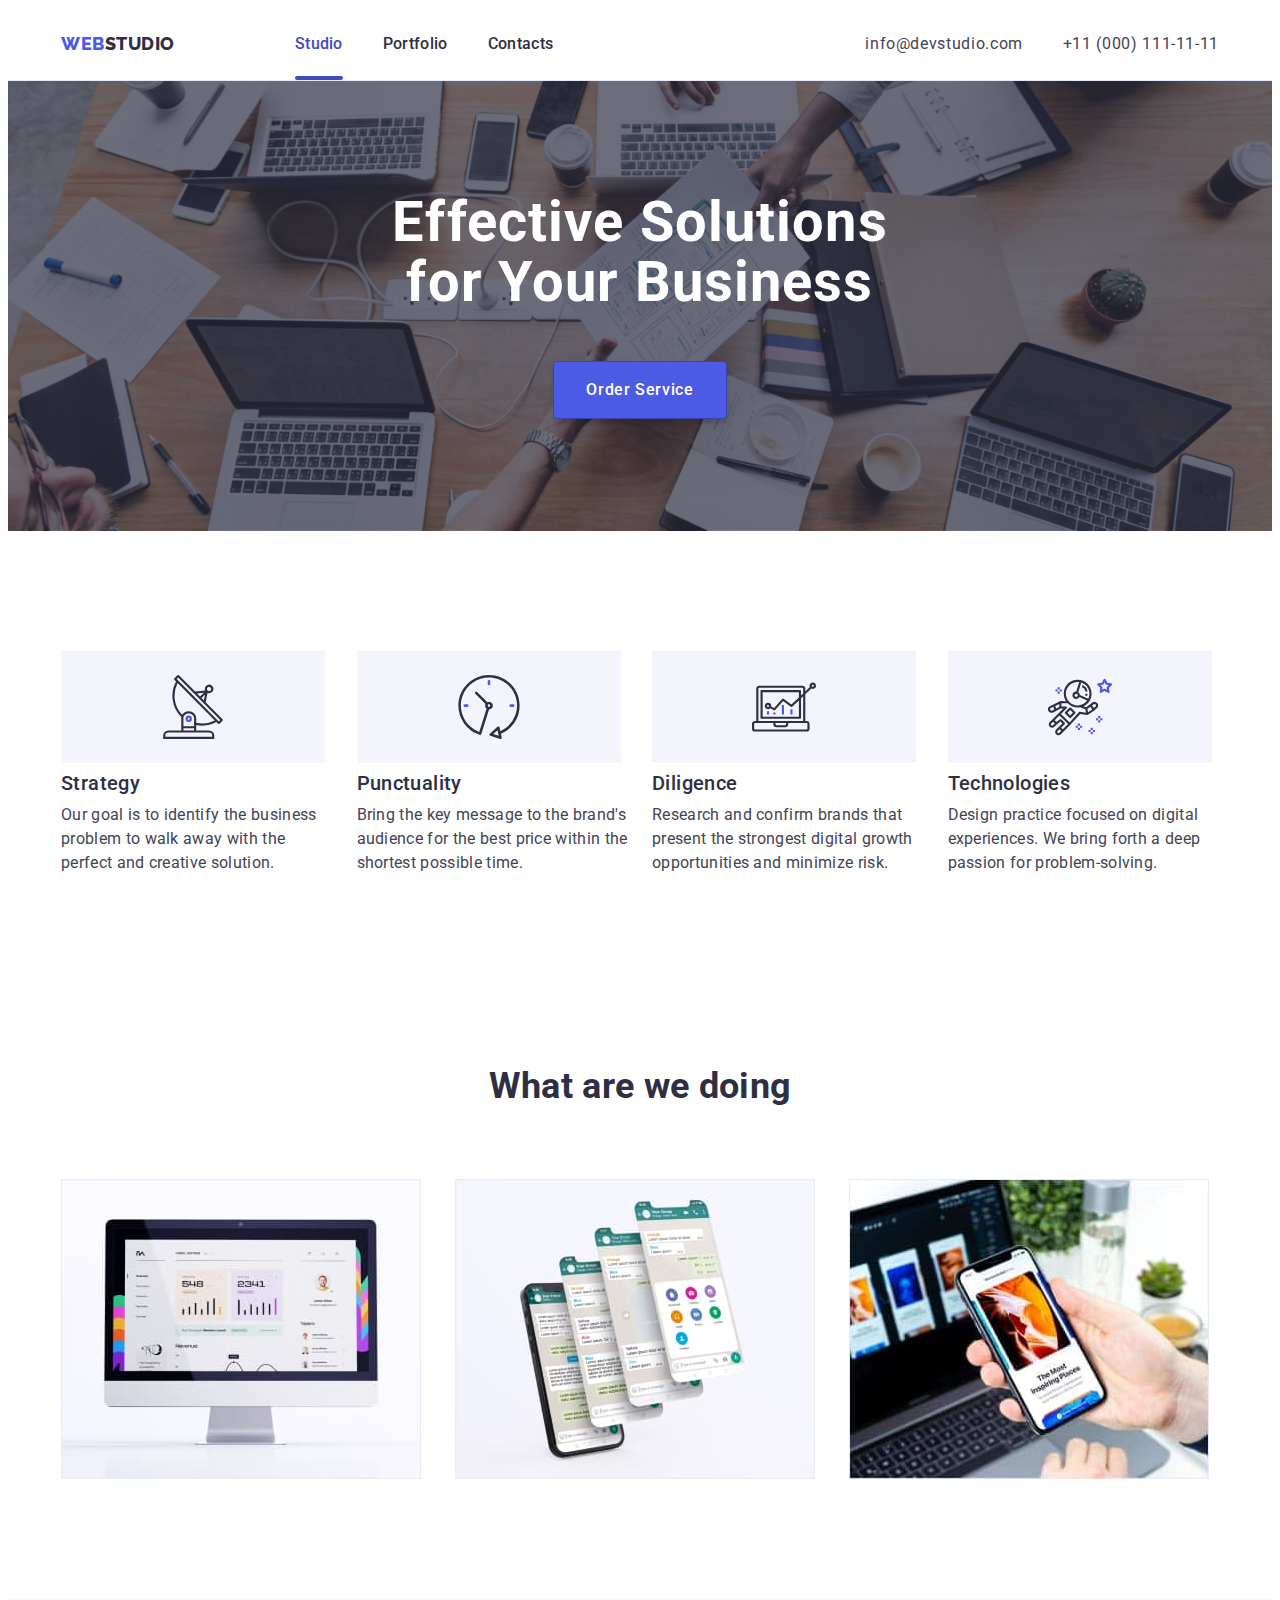
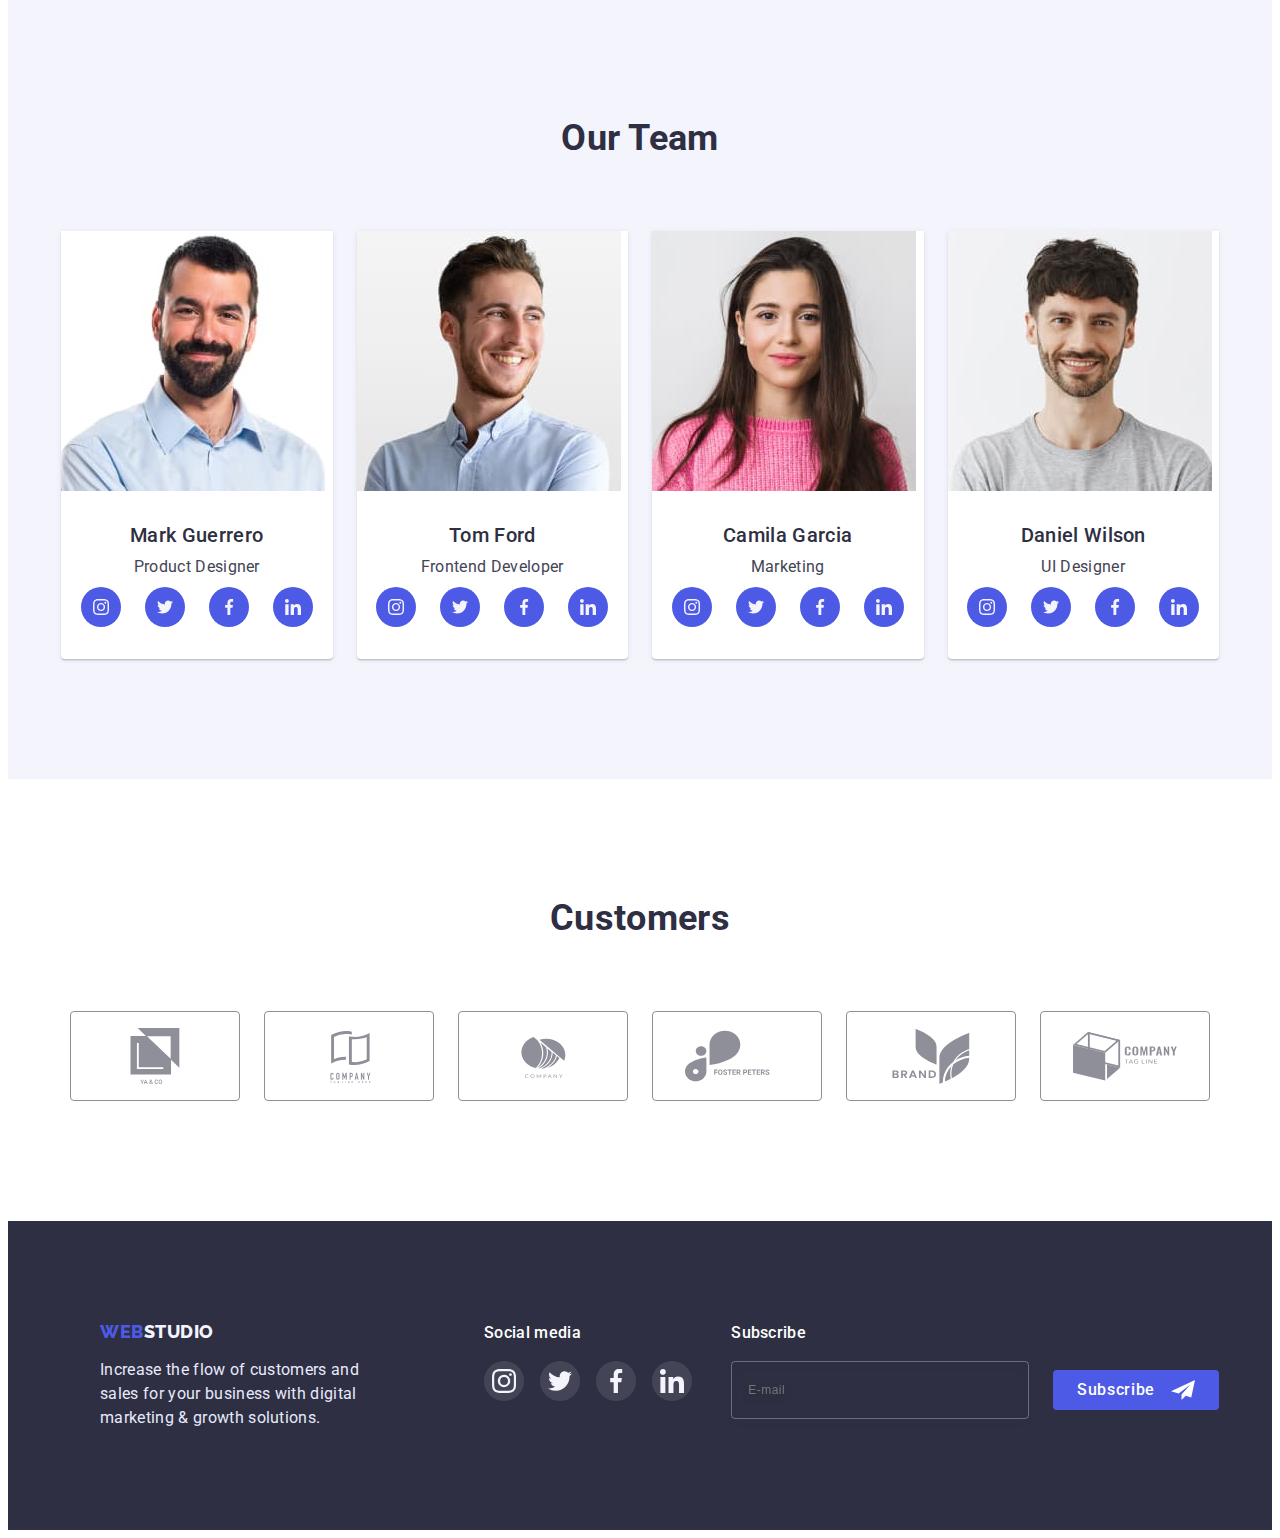
==== commit e8875bd8: "Adaptive" ====
--- a/index.html
+++ b/index.html
@@ -1,497 +1,613 @@
 <!DOCTYPE html>
 <html lang="en">
-
-<head>
-    <meta charset="UTF-8">
-    <meta http-equiv="X-UA-Compatible" content="IE=edge">
-    <meta name="viewport" content="width=device-width, initial-scale=1.0">
+  <head>
+    <meta charset="UTF-8" />
+    <meta http-equiv="X-UA-Compatible" content="IE=edge" />
+    <meta name="viewport" content="width=device-width, initial-scale=1.0" />
     <title>Web Studio</title>
     <!-- Fonts -->
-    <link rel="preconnect" href="https://fonts.googleapis.com">
-    <link rel="preconnect" href="https://fonts.gstatic.com" crossorigin>
+    <link rel="preconnect" href="https://fonts.googleapis.com" />
+    <link rel="preconnect" href="https://fonts.gstatic.com" crossorigin />
     <link
-        href="https://fonts.googleapis.com/css2?family=Raleway:wght@800&family=Roboto:wght@400;500;700;900&display=swap"
-        rel="stylesheet">
+      href="https://fonts.googleapis.com/css2?family=Raleway:wght@800&family=Roboto:wght@400;500;700;900&display=swap"
+      rel="stylesheet"
+    />
     <!-- Styles -->
-    <link rel="stylesheet" href="https://cdnjs.cloudflare.com/ajax/libs/modern-normalize/1.1.0/modern-normalize.min.css"
-        integrity="sha512-wpPYUAdjBVSE4KJnH1VR1HeZfpl1ub8YT/NKx4PuQ5NmX2tKuGu6U/JRp5y+Y8XG2tV+wKQpNHVUX03MfMFn9Q=="
-        crossorigin="anonymous" referrerpolicy="no-referrer" />
-    <link rel="stylesheet" href="./css/styles.css">
-    <link href="https://unpkg.com/aos@2.3.1/dist/aos.css" rel="stylesheet">
-</head>
+    <link
+      rel="stylesheet"
+      href="https://cdnjs.cloudflare.com/ajax/libs/modern-normalize/1.1.0/modern-normalize.min.css"
+      integrity="sha512-wpPYUAdjBVSE4KJnH1VR1HeZfpl1ub8YT/NKx4PuQ5NmX2tKuGu6U/JRp5y+Y8XG2tV+wKQpNHVUX03MfMFn9Q=="
+      crossorigin="anonymous"
+      referrerpolicy="no-referrer"
+    />
+    <link rel="stylesheet" href="./css/styles.css" />
+    <link href="https://unpkg.com/aos@2.3.1/dist/aos.css" rel="stylesheet" />
+  </head>
 
-<body>
+  <body>
     <!-- Header -->
     <header class="header">
-        <div class="container"> 
-            <div class="header-container">
-                <nav class="header-nav">
-                    <a href="./index.html" class="logo-first link"><span class="logo-second link">Web</span>Studio</a>
-                    <ul class="nav-menu">
-                        <li class="header-item"><a href="./index.html" class="link current">Studio</a></li>
-                        <li class="header-item"><a href="./portfolio.html" class="link">Portfolio</a></li>
-                        <li class="header-item"><a href="" class="link">Contacts</a></li>
-                    </ul>
-                </nav>
-                <button class="header-burger js-open-menu" type="button">
-                    <svg width="32" height="22">
-                        <use href="./images/icons.svg#icon-burger"></use>
-                    </svg>
-                </button>
-                <address class="address-menu">
-                    <ul class="address-list">
-                        <li class="address-item"><a href="mailto:info@devstudio.com" class="link">info@devstudio.com</a>
-                        </li>
-                        <li class="address-item"><a href="tel:+110001111111" class="link">+11 (000) 111-11-11</a>
-                        </li>
-                    </ul>
-                </address>
-                <div class="mobile-container js-menu-container">
-                    <button class="mobile-close js-close-menu" type="button">
-                        <svg width="8" height="8">
-                            <use href="./images/icons.svg#icon-close"></use>
-                        </svg>
-                    </button>
-                <ul class="mobile-menu">
-                    <li class="mobile-item"><a href="./index.html" class="link">Studio</a></li>
-                    <li class="mobile-item"><a href="./portfolio.html" class="link">Portfolio</a></li>
-                    <li class="mobile-item"><a href="" class="link current">Contacts</a></li>
-                </ul>
-                <ul class="contacts-menu">
-                    <li class="contacts-item"><a href="mailto:info@devstudio.com" class="email-link link">info@devstudio.com</a>
-                    </li>
-                    <li class="contacts-item"><a href="tel:+110001111111" class="tel-link link">+11 (000) 111-11-11</a>
-                    </li>
-                </ul>
-                <ul class="social-mobile-list">
-                    <li class="social-item">
-                        <a href="" class="social-link">
-                            <svg class="social-icon" width="24" height="24">
-                                <use href="./images/icons.svg#icon-instagram"></use>
-                            </svg>
-                        </a>
-                    </li>
-                    <li class="social-item">
-                        <a href="" class="social-link">
-                            <svg class="social-icon" width="24" height="24">
-                                <use href="./images/icons.svg#icon-twitter"></use>
-                            </svg>
-                        </a>
-                    </li>
-                    <li class="social-item">
-                        <a href="" class="social-link">
-                            <svg class="social-icon" width="24" height="24">
-                                <use href="./images/icons.svg#icon-facebook"></use>
-                            </svg>
-                        </a>
-                    </li>
-                    <li class="social-item">
-                        <a href="" class="social-link">
-                            <svg class="social-icon" width="24" height="24">
-                                <use href="./images/icons.svg#icon-linkedin"></use>
-                            </svg>
-                        </a>
-                    </li>
-                </ul>
-                </div>
-            </div>
-           
-        </div>
+      <div class="container">
+        <div class="header-container">
+          <nav class="header-nav">
+            <a href="./index.html" class="logo-first link"
+              ><span class="logo-second link">Web</span>Studio</a
+            >
+            <ul class="nav-menu">
+              <li class="header-item">
+                <a href="./index.html" class="link current">Studio</a>
+              </li>
+              <li class="header-item">
+                <a href="./portfolio.html" class="link">Portfolio</a>
+              </li>
+              <li class="header-item"><a href="" class="link">Contacts</a></li>
+            </ul>
+          </nav>
+          <button class="header-burger js-open-menu" type="button">
+            <svg width="32" height="22">
+              <use href="./images/icons.svg#icon-burger"></use>
+            </svg>
+          </button>
+          <address class="address-menu">
+            <ul class="address-list">
+              <li class="address-item">
+                <a href="mailto:info@devstudio.com" class="link"
+                  >info@devstudio.com</a
+                >
+              </li>
+              <li class="address-item">
+                <a href="tel:+110001111111" class="link">+11 (000) 111-11-11</a>
+              </li>
+            </ul>
+          </address>
+          <div class="mobile-container js-menu-container">
+            <button class="mobile-close js-close-menu" type="button">
+              <svg width="8" height="8">
+                <use href="./images/icons.svg#icon-close"></use>
+              </svg>
+            </button>
+            <ul class="mobile-menu">
+              <li class="mobile-item">
+                <a href="./index.html" class="link">Studio</a>
+              </li>
+              <li class="mobile-item">
+                <a href="./portfolio.html" class="link">Portfolio</a>
+              </li>
+              <li class="mobile-item">
+                <a href="" class="link current">Contacts</a>
+              </li>
+            </ul>
+            <ul class="contacts-menu">
+              <li class="contacts-item">
+                <a href="mailto:info@devstudio.com" class="email-link link"
+                  >info@devstudio.com</a
+                >
+              </li>
+              <li class="contacts-item">
+                <a href="tel:+110001111111" class="tel-link link"
+                  >+11 (000) 111-11-11</a
+                >
+              </li>
+            </ul>
+            <ul class="social-mobile-list">
+              <li class="social-item">
+                <a href="" class="social-link">
+                  <svg class="social-icon" width="24" height="24">
+                    <use href="./images/icons.svg#icon-instagram"></use>
+                  </svg>
+                </a>
+              </li>
+              <li class="social-item">
+                <a href="" class="social-link">
+                  <svg class="social-icon" width="24" height="24">
+                    <use href="./images/icons.svg#icon-twitter"></use>
+                  </svg>
+                </a>
+              </li>
+              <li class="social-item">
+                <a href="" class="social-link">
+                  <svg class="social-icon" width="24" height="24">
+                    <use href="./images/icons.svg#icon-facebook"></use>
+                  </svg>
+                </a>
+              </li>
+              <li class="social-item">
+                <a href="" class="social-link">
+                  <svg class="social-icon" width="24" height="24">
+                    <use href="./images/icons.svg#icon-linkedin"></use>
+                  </svg>
+                </a>
+              </li>
+            </ul>
+          </div>
+        </div>
+      </div>
     </header>
     <main>
-        <!-- Hero -->
-        <section class="hero-section">
-           <div class="container">
-                <h1 class="hero-title">Effective Solutions for Your Business</h1>
-            </div>
-            <button type="button" class="hero-button" data-modal-open>Order Service</button>
-        </section>
-        <!-- Features -->
-        <section class="section">
-            <div class="container">
-                <h2 class="visually-hidden">Features</h2>
-                <ul class="features-list">
-                    <li class="features-item">
-                        <div class="features-container">
-                            <svg class="features-icon" width="64" height="64">
-                                <use href="./images/icons.svg#icon-antenna"> </use>
-                            </svg>
-                        </div>
-                        <h3 class="features-caption">Strategy</h3>
-                        <p class="features-text">Our goal is to identify the business problem to walk away with the perfect
-                            and creative solution.
-                        </p>
-                    </li>
-                    <li class="features-item">
-                       <div class="features-container">
-                            <svg class="features-icon" width="64" height="64">
-                                <use href="./images/icons.svg#icon-clock"> </use>
-                            </svg>
-                       </div>
-                        <h3 class="features-caption">Punctuality</h3>
-                        <p class="features-text">Bring the key message to the brand's audience for the best price within the
-                            shortest possible
-                            time.</p>
-                    </li>
-                    <li class="features-item">
-                        <div class="features-container">
-                            <svg class="features-icon" width="64" height="64">
-                                <use href="./images/icons.svg#icon-diagram"> </use>
-                            </svg>
-                        </div>
-                        <h3 class="features-caption">Diligence</h3>
-                        <p class="features-text">Research and confirm brands that present the strongest digital growth
-                            opportunities and minimize
-                            risk.</p>
-                    </li>
-                    <li class="features-item">
-                        <div class="features-container">
-                            <svg class="features-icon" width="64" height="64">
-                                <use href="./images/icons.svg#icon-astronaut"> </use>
-                            </svg>
-                        </div>
-                        <h3 class="features-caption">Technologies</h3>
-                        <p class="features-text">Design practice focused on digital experiences. We bring forth a deep
-                            passion for
-                            problem-solving.</p>
-                    </li>
+      <!-- Hero -->
+      <section class="hero-section">
+        <div class="container">
+          <h1 class="hero-title">Effective Solutions for Your Business</h1>
+        </div>
+        <button type="button" class="hero-button" data-modal-open>
+          Order Service
+        </button>
+      </section>
+      <!-- Features -->
+      <section class="section">
+        <div class="container">
+          <h2 class="visually-hidden">Features</h2>
+          <ul class="features-list">
+            <li class="features-item">
+              <div class="features-container">
+                <svg class="features-icon" width="64" height="64">
+                  <use href="./images/icons.svg#icon-antenna"></use>
+                </svg>
+              </div>
+              <h3 class="features-caption">Strategy</h3>
+              <p class="features-text">
+                Our goal is to identify the business problem to walk away with
+                the perfect and creative solution.
+              </p>
+            </li>
+            <li class="features-item">
+              <div class="features-container">
+                <svg class="features-icon" width="64" height="64">
+                  <use href="./images/icons.svg#icon-clock"></use>
+                </svg>
+              </div>
+              <h3 class="features-caption">Punctuality</h3>
+              <p class="features-text">
+                Bring the key message to the brand's audience for the best price
+                within the shortest possible time.
+              </p>
+            </li>
+            <li class="features-item">
+              <div class="features-container">
+                <svg class="features-icon" width="64" height="64">
+                  <use href="./images/icons.svg#icon-diagram"></use>
+                </svg>
+              </div>
+              <h3 class="features-caption">Diligence</h3>
+              <p class="features-text">
+                Research and confirm brands that present the strongest digital
+                growth opportunities and minimize risk.
+              </p>
+            </li>
+            <li class="features-item">
+              <div class="features-container">
+                <svg class="features-icon" width="64" height="64">
+                  <use href="./images/icons.svg#icon-astronaut"></use>
+                </svg>
+              </div>
+              <h3 class="features-caption">Technologies</h3>
+              <p class="features-text">
+                Design practice focused on digital experiences. We bring forth a
+                deep passion for problem-solving.
+              </p>
+            </li>
+          </ul>
+        </div>
+      </section>
+      <!-- Works -->
+      <section class="works-section section">
+        <div class="container">
+          <h2 class="heading">What are we doing</h2>
+          <ul class="works-list">
+            <li class="works-item">
+              <img
+                srcset="./images/computer.jpg 1x, ./images/computer@2x.jpg 2x"
+                src="./images/computer.jpg"
+                alt="Website"
+                width="360"
+                class="images"
+              />
+            </li>
+            <li class="works-item">
+              <img
+                srcset="./images/phone.jpg 1x, ./images/phone@2x.jpg 2x"
+                src="./images/phone.jpg"
+                alt="Messages"
+                width="360"
+                height="300"
+                class="images"
+              />
+            </li>
+            <li class="works-item">
+              <img
+                srcset="./images/gadgets.jpg 1x, ./images/gadgets@2x.jpg 2x"
+                src="./images/gadgets.jpg"
+                alt="Application"
+                width="360"
+                class="images"
+              />
+            </li>
+          </ul>
+        </div>
+      </section>
+      <!-- Team -->
+      <section class="team-section section">
+        <div class="container">
+          <h2 class="heading">Our Team</h2>
+          <ul class="team-list">
+            <li class="team-item">
+              <img
+                srcset="
+                  ./images/photo-product-designer.jpg    1x,
+                  ./images/photo-product-designer@2x.jpg 2x
+                "
+                src="./images/photo-product-designer.jpg"
+                alt="Photo product designer"
+                width="264"
+                height="260"
+                class="team-images images"
+              />
+              <div class="team-container">
+                <h3 class="team-caption">Mark Guerrero</h3>
+                <p class="team-text">Product Designer</p>
+                <ul class="social-list">
+                  <li class="social-item">
+                    <a href="" class="social-link">
+                      <svg class="social-icon" width="16" height="16">
+                        <use href="./images/icons.svg#icon-instagram"></use>
+                      </svg>
+                    </a>
+                  </li>
+                  <li class="social-item">
+                    <a href="" class="social-link">
+                      <svg class="social-icon" width="16" height="16">
+                        <use href="./images/icons.svg#icon-twitter"></use>
+                      </svg>
+                    </a>
+                  </li>
+                  <li class="social-item">
+                    <a href="" class="social-link">
+                      <svg class="social-icon" width="16" height="16">
+                        <use href="./images/icons.svg#icon-facebook"></use>
+                      </svg>
+                    </a>
+                  </li>
+                  <li class="social-item">
+                    <a href="" class="social-link">
+                      <svg class="social-icon" width="16" height="16">
+                        <use href="./images/icons.svg#icon-linkedin"></use>
+                      </svg>
+                    </a>
+                  </li>
                 </ul>
-            </div>
-        </section>
-        <!-- Works -->
-        <section class="works-section section">
-            <div class="container">
-                <h2 class="heading">What are we doing</h2>
-                 <ul class="works-list">
-                    <li class="works-item"><img src="./images/computer.jpg" alt="Website" width="360" class="images"></li>
-                    <li class="works-item"><img src="./images/phone.jpg" alt="Messages" width="360" class="images"></li>
-                    <li class="works-item"><img src="./images/gadgets.jpg" alt="Application" width="360" class="images"></li>
+              </div>
+            </li>
+            <li class="team-item">
+              <img
+                srcset="
+                  ./images/photo-frontend-developer.jpg    1x,
+                  ./images/photo-frontend-developer@2x.jpg 2x
+                "
+                src="./images/photo-frontend-developer.jpg"
+                alt="Photo frontend developer"
+                width="264"
+                height="260"
+                class="team-images images"
+              />
+              <div class="team-container">
+                <h3 class="team-caption">Tom Ford</h3>
+                <p class="team-text">Frontend Developer</p>
+                <ul class="social-list">
+                  <li class="social-item">
+                    <a href="" class="social-link">
+                      <svg class="social-icon" width="16" height="16">
+                        <use href="./images/icons.svg#icon-instagram"></use>
+                      </svg>
+                    </a>
+                  </li>
+                  <li class="social-item">
+                    <a href="" class="social-link">
+                      <svg class="social-icon" width="16" height="16">
+                        <use href="./images/icons.svg#icon-twitter"></use>
+                      </svg>
+                    </a>
+                  </li>
+                  <li class="social-item">
+                    <a href="" class="social-link">
+                      <svg class="social-icon" width="16" height="16">
+                        <use href="./images/icons.svg#icon-facebook"></use>
+                      </svg>
+                    </a>
+                  </li>
+                  <li class="social-item">
+                    <a href="" class="social-link">
+                      <svg class="social-icon" width="16" height="16">
+                        <use href="./images/icons.svg#icon-linkedin"></use>
+                      </svg>
+                    </a>
+                  </li>
                 </ul>
-            </div>
-        </section>
-        <!-- Team -->
-        <section class="team-section section">
-            <div class="container">
-                <h2 class="heading">Our Team</h2>
-                <ul class="team-list">
-                    <li class="team-item">
-                        <img src="./images/photo-product-designer.jpg" alt="Photo product designer" width="264" class="team-images images">
-                        <div class="team-container">
-                            <h3 class="team-caption">Mark Guerrero</h3>
-                            <p class="team-text">Product Designer</p>
-                            <ul class="social-list">
-                                <li class="social-item">
-                                    <a href="" class="social-link">
-                                        <svg class="social-icon" width="16" height="16">
-                                            <use href="./images/icons.svg#icon-instagram"></use>
-                                        </svg>
-                                    </a>
-                                </li>
-                                <li class="social-item">
-                                    <a href="" class="social-link">
-                                        <svg class="social-icon" width="16" height="16">
-                                            <use href="./images/icons.svg#icon-twitter"></use>
-                                        </svg>
-                                    </a>
-                                </li>
-                                <li class="social-item">
-                                    <a href="" class="social-link">
-                                        <svg class="social-icon" width="16" height="16">
-                                            <use href="./images/icons.svg#icon-facebook"></use>
-                                        </svg>
-                                    </a>
-                                </li>
-                                <li class="social-item">
-                                    <a href="" class="social-link">
-                                        <svg class="social-icon" width="16" height="16">
-                                            <use href="./images/icons.svg#icon-linkedin"></use>
-                                        </svg>
-                                    </a>
-                                </li>
-                            </ul>
-                        </div>
-                    </li>
-                    <li class="team-item">
-                        <img src="./images/photo-frontend-developer.jpg" alt="Photo frontend developer" width="264" class="team-images images">
-                        <div class="team-container">
-                            <h3 class="team-caption">Tom Ford</h3>
-                            <p class="team-text">Frontend Developer</p>
-                            <ul class="social-list">
-                                <li class="social-item">
-                                    <a href="" class="social-link">
-                                        <svg class="social-icon" width="16" height="16">
-                                            <use href="./images/icons.svg#icon-instagram"></use>
-                                        </svg>
-                                    </a>
-                                </li>
-                                <li class="social-item">
-                                    <a href="" class="social-link">
-                                        <svg class="social-icon" width="16" height="16">
-                                            <use href="./images/icons.svg#icon-twitter"></use>
-                                        </svg>
-                                    </a>
-                                </li>
-                                <li class="social-item">
-                                    <a href="" class="social-link">
-                                        <svg class="social-icon" width="16" height="16">
-                                            <use href="./images/icons.svg#icon-facebook"></use>
-                                        </svg>
-                                    </a>
-                                </li>
-                                <li class="social-item">
-                                    <a href="" class="social-link">
-                                        <svg class="social-icon" width="16" height="16">
-                                            <use href="./images/icons.svg#icon-linkedin"></use>
-                                        </svg>
-                                    </a>
-                                </li>
-                            </ul>
-                        </div>
-                    </li>
-                    <li class="team-item">
-                        <img src="./images/photo-marketing.jpg" alt="Photo marketing" width="264" class="team-images images">
-                        <div class="team-container">
-                            <h3 class="team-caption">Camila Garcia</h3>
-                            <p class="team-text">Marketing</p>
-                            <ul class="social-list">
-                                <li class="social-item">
-                                    <a href="" class="social-link">
-                                        <svg class="social-icon" width="16" height="16">
-                                            <use href="./images/icons.svg#icon-instagram"></use>
-                                        </svg>
-                                    </a>
-                                </li>
-                                <li class="social-item">
-                                    <a href="" class="social-link">
-                                        <svg class="social-icon" width="16" height="16">
-                                            <use href="./images/icons.svg#icon-twitter"></use>
-                                        </svg>
-                                    </a>
-                                </li>
-                                <li class="social-item">
-                                    <a href="" class="social-link">
-                                        <svg class="social-icon" width="16" height="16">
-                                            <use href="./images/icons.svg#icon-facebook"></use>
-                                        </svg>
-                                    </a>
-                                </li>
-                                <li class="social-item">
-                                    <a href="" class="social-link">
-                                        <svg class="social-icon" width="16" height="16">
-                                            <use href="./images/icons.svg#icon-linkedin"></use>
-                                        </svg>
-                                    </a>
-                                </li>
-                            </ul>
-                        </div>
-                    </li>
-                    <li class="team-item">
-                        <img src="./images/photo-ui-designer.jpg" alt="Photo ui designer" width="264" class="team-images images">
-                        <div class="team-container">
-                            <h3 class="team-caption">Daniel Wilson</h3>
-                            <p class="team-text">UI Designer</p>
-                            <ul class="social-list">
-                                <li class="social-item">
-                                    <a href="" class="social-link">
-                                        <svg class="social-icon" width="16" height="16">
-                                            <use href="./images/icons.svg#icon-instagram"></use>
-                                        </svg>
-                                    </a>
-                                </li>
-                                <li class="social-item">
-                                    <a href="" class="social-link">
-                                        <svg class="social-icon" width="16" height="16">
-                                            <use href="./images/icons.svg#icon-twitter"></use>
-                                        </svg>
-                                    </a>
-                                </li>
-                                <li class="social-item">
-                                    <a href="" class="social-link">
-                                        <svg class="social-icon" width="16" height="16">
-                                            <use href="./images/icons.svg#icon-facebook"></use>
-                                        </svg>
-                                    </a>
-                                </li>
-                                <li class="social-item">
-                                    <a href="" class="social-link">
-                                        <svg class="social-icon" width="16" height="16">
-                                            <use href="./images/icons.svg#icon-linkedin"></use>
-                                        </svg>
-                                    </a>
-                                </li>
-                            </ul>
-                        </div>
-                    </li>
+              </div>
+            </li>
+            <li class="team-item">
+              <img
+                srcset="
+                  ./images/photo-marketing.jpg    1x,
+                  ./images/photo-marketing@2x.jpg 2x
+                "
+                src="./images/photo-marketing.jpg"
+                alt="Photo marketing"
+                width="264"
+                height="260"
+                class="team-images images"
+              />
+              <div class="team-container">
+                <h3 class="team-caption">Camila Garcia</h3>
+                <p class="team-text">Marketing</p>
+                <ul class="social-list">
+                  <li class="social-item">
+                    <a href="" class="social-link">
+                      <svg class="social-icon" width="16" height="16">
+                        <use href="./images/icons.svg#icon-instagram"></use>
+                      </svg>
+                    </a>
+                  </li>
+                  <li class="social-item">
+                    <a href="" class="social-link">
+                      <svg class="social-icon" width="16" height="16">
+                        <use href="./images/icons.svg#icon-twitter"></use>
+                      </svg>
+                    </a>
+                  </li>
+                  <li class="social-item">
+                    <a href="" class="social-link">
+                      <svg class="social-icon" width="16" height="16">
+                        <use href="./images/icons.svg#icon-facebook"></use>
+                      </svg>
+                    </a>
+                  </li>
+                  <li class="social-item">
+                    <a href="" class="social-link">
+                      <svg class="social-icon" width="16" height="16">
+                        <use href="./images/icons.svg#icon-linkedin"></use>
+                      </svg>
+                    </a>
+                  </li>
                 </ul>
-            </div>
-        </section>
-        <!-- Customers -->
-        <section class="section">
-            <div class="container">
-                <h2 class="heading">Customers</h2>
-                <ul class="customers-list">
-                    <li class="customers-item">
-                        <a href="" class="customers-link">
-                            <svg class="customers-icon" width="104" height="56">
-                                <use href="./images/icons.svg#icon-union"></use>
-                            </svg>
-                        </a>
-                    </li>
-                    <li class="customers-item">
-                        <a href="" class="customers-link">
-                            <svg class="customers-icon" width="104" height="56">
-                                <use href="./images/icons.svg#icon-logo-tegline"></use>
-                            </svg>
-                        </a>
-                    </li>
-                    <li class="customers-item">
-                        <a href="" class="customers-link">
-                            <svg class="customers-icon" width="104" height="56">
-                                <use href="./images/icons.svg#icon-logo-company"></use>
-                            </svg>
-                        </a>
-                    </li>
-                    <li class="customers-item">
-                        <a href="" class="customers-link">
-                            <svg class="customers-icon" width="104" height="56">
-                                <use href="./images/icons.svg#icon-logo-foster-peters"></use>
-                            </svg>
-                        </a>
-                    </li>
-                    <li class="customers-item">
-                        <a href="" class="customers-link">
-                            <svg class="customers-icon" width="104" height="56">
-                                <use href="./images/icons.svg#icon-logo-brand"></use>
-                            </svg>
-                        </a>
-                    </li>
-                    <li class="customers-item">
-                        <a href="" class="customers-link">
-                            <svg class="customers-icon" width="104" height="56">
-                                <use href="./images/icons.svg#icon-logo-tag-line"></use>
-                            </svg>
-                        </a>
-                    </li>
+              </div>
+            </li>
+            <li class="team-item">
+              <img
+                srcset="
+                  ./images/photo-ui-designer.jpg    1x,
+                  ./images/photo-ui-designer@2x.jpg 2x
+                "
+                src="./images/photo-ui-designer.jpg"
+                alt="Photo ui designer"
+                width="264"
+                height="260"
+                class="team-images images"
+              />
+              <div class="team-container">
+                <h3 class="team-caption">Daniel Wilson</h3>
+                <p class="team-text">UI Designer</p>
+                <ul class="social-list">
+                  <li class="social-item">
+                    <a href="" class="social-link">
+                      <svg class="social-icon" width="16" height="16">
+                        <use href="./images/icons.svg#icon-instagram"></use>
+                      </svg>
+                    </a>
+                  </li>
+                  <li class="social-item">
+                    <a href="" class="social-link">
+                      <svg class="social-icon" width="16" height="16">
+                        <use href="./images/icons.svg#icon-twitter"></use>
+                      </svg>
+                    </a>
+                  </li>
+                  <li class="social-item">
+                    <a href="" class="social-link">
+                      <svg class="social-icon" width="16" height="16">
+                        <use href="./images/icons.svg#icon-facebook"></use>
+                      </svg>
+                    </a>
+                  </li>
+                  <li class="social-item">
+                    <a href="" class="social-link">
+                      <svg class="social-icon" width="16" height="16">
+                        <use href="./images/icons.svg#icon-linkedin"></use>
+                      </svg>
+                    </a>
+                  </li>
                 </ul>
-            </div>
-        </section>
+              </div>
+            </li>
+          </ul>
+        </div>
+      </section>
+      <!-- Customers -->
+      <section class="section customers-section">
+        <div class="container">
+          <h2 class="heading">Customers</h2>
+          <ul class="customers-list">
+            <li class="customers-item">
+              <a href="" class="customers-link">
+                <svg class="customers-icon" width="104" height="56">
+                  <use href="./images/icons.svg#icon-union"></use>
+                </svg>
+              </a>
+            </li>
+            <li class="customers-item">
+              <a href="" class="customers-link">
+                <svg class="customers-icon" width="104" height="56">
+                  <use href="./images/icons.svg#icon-logo-tegline"></use>
+                </svg>
+              </a>
+            </li>
+            <li class="customers-item">
+              <a href="" class="customers-link">
+                <svg class="customers-icon" width="104" height="56">
+                  <use href="./images/icons.svg#icon-logo-company"></use>
+                </svg>
+              </a>
+            </li>
+            <li class="customers-item">
+              <a href="" class="customers-link">
+                <svg class="customers-icon" width="104" height="56">
+                  <use href="./images/icons.svg#icon-logo-foster-peters"></use>
+                </svg>
+              </a>
+            </li>
+            <li class="customers-item">
+              <a href="" class="customers-link">
+                <svg class="customers-icon" width="104" height="56">
+                  <use href="./images/icons.svg#icon-logo-brand"></use>
+                </svg>
+              </a>
+            </li>
+            <li class="customers-item">
+              <a href="" class="customers-link">
+                <svg class="customers-icon" width="104" height="56">
+                  <use href="./images/icons.svg#icon-logo-tag-line"></use>
+                </svg>
+              </a>
+            </li>
+          </ul>
+        </div>
+      </section>
     </main>
     <!-- Footer -->
     <footer class="footer section">
-        <div class="container footer-container">
-            <div class="brand-container">
-                <a href="./index.html" class="logo-first-light link"><span class="logo-second link">Web</span>Studio</a>
-                <p class="footer-text">Increase the flow of customers and sales for your business with digital marketing &
-                    growth solutions.</p>
+      <div class="container footer-container">
+        <div class="brand-container">
+          <a href="./index.html" class="logo-first-light link"
+            ><span class="logo-second link">Web</span>Studio</a
+          >
+          <p class="footer-text">
+            Increase the flow of customers and sales for your business with
+            digital marketing & growth solutions.
+          </p>
+        </div>
+        <!-- Footer social -->
+        <div class="footer-social-container">
+          <h2 class="footer-heading">Social media</h2>
+          <ul class="footer-social-list">
+            <li class="social-item">
+              <a href="" class="footer-social-link">
+                <svg class="footer-social-icon" width="24" height="24">
+                  <use href="./images/icons.svg#icon-instagram"></use>
+                </svg>
+              </a>
+            </li>
+            <li class="social-item">
+              <a href="" class="footer-social-link">
+                <svg class="footer-social-icon" width="24" height="24">
+                  <use href="./images/icons.svg#icon-twitter"></use>
+                </svg>
+              </a>
+            </li>
+            <li class="social-item">
+              <a href="" class="footer-social-link">
+                <svg class="footer-social-icon" width="24" height="24">
+                  <use href="./images/icons.svg#icon-facebook"></use>
+                </svg>
+              </a>
+            </li>
+            <li class="social-item">
+              <a href="" class="footer-social-link">
+                <svg class="footer-social-icon" width="24" height="24">
+                  <use href="./images/icons.svg#icon-linkedin"></use>
+                </svg>
+              </a>
+            </li>
+          </ul>
+        </div>
+        <!-- Subscribe form -->
+        <div class="subscribe-container">
+          <form class="email-form" name="email-form" autocomplete="on">
+            <h2 class="footer-heading">Subscribe</h2>
+            <div class="subscribe-field">
+              <label class="visually-hidden" for="email">E-mail</label>
+              <input
+                class="subscribe-input"
+                type="email"
+                name="email"
+                placeholder="E-mail"
+              />
+              <button class="subscribe-button" type="submit">
+                Subscribe
+                <svg class="subscribe-icon" width="24" height="24">
+                  <use href="./images/icons.svg#icon-paper-plane"></use>
+                </svg>
+              </button>
             </div>
-            <!-- Footer social -->
-            <div class="footer-social-container">
-                <h2 class="footer-heading">Social media</h2>
-                <ul class="footer-social-list">
-                    <li class="social-item">
-                        <a href="" class="footer-social-link">
-                            <svg class="footer-social-icon" width="24" height="24">
-                                <use href="./images/icons.svg#icon-instagram"></use>
-                            </svg>
-                        </a>
-                    </li>
-                    <li class="social-item">
-                        <a href="" class="footer-social-link">
-                            <svg class="footer-social-icon" width="24" height="24">
-                                <use href="./images/icons.svg#icon-twitter"></use>
-                            </svg>
-                        </a>
-                    </li>
-                    <li class="social-item">
-                        <a href="" class="footer-social-link">
-                            <svg class="footer-social-icon" width="24" height="24">
-                                <use href="./images/icons.svg#icon-facebook"></use>
-                            </svg>
-                        </a>
-                    </li>
-                    <li class="social-item">
-                        <a href="" class="footer-social-link">
-                            <svg class="footer-social-icon" width="24" height="24">
-                                <use href="./images/icons.svg#icon-linkedin"></use>
-                            </svg>
-                        </a>
-                    </li>
-                </ul>
-            </div>
-            <!-- Subscribe form -->
-            <div class="subscribe-container">
-                <form class="email-form" name="email-form" autocomplete="on">
-                    <h2 class="footer-heading">Subscribe</h2>
-                        <div class="subscribe-field">
-                            <label class="visually-hidden " for="email">E-mail</label>
-                            <input class="subscribe-input" type="email" name="email" placeholder="E-mail">
-                            <button class="subscribe-button" type="submit">
-                                Subscribe
-                                <svg class="subscribe-icon" width="24" height="24">
-                                    <use href="./images/icons.svg#icon-paper-plane"></use>
-                                </svg>
-                            </button>
-                        </div>
-                </form>
-            </div>
-        </div>
+          </form>
+        </div>
+      </div>
     </footer>
     <!-- Modal -->
-    <!-- <div class="backdrop is-hidden" data-modal>
-        <div class="modal">
-            <button type="button" class="modal-close" data-modal-close>
-                <svg class="modal-icon" width="8" height="8">
-                    <use href="./images/icons.svg#icon-close"></use>
-                </svg>
-            </button>
-            <div class="form-container">
-                <h2 class="form-heading">Leave your contacts and we will call you back</h2>
-                <form class="modal-form" autocomplete="on">
-                    <div class="form-field">
-                        <label for="name" class="form-label">Name</label>
-                        <input type="text" class="form-input" name="name" id="name" />
-                        <svg class="form-icon person-icon" width="18" height="18">
-                             <use href="./images/icons.svg#icon-person"></use>
-                        </svg>
-                    </div>
-                    <div class="form-field">
-                        <label for="phone" class="form-label">Phone</label>
-                        <input type="tel" class="form-input" name="phone" id="phone" />
-                        <svg class="form-icon" width="18" height="24">
-                            <use href="./images/icons.svg#icon-phone"></use>
-                        </svg>
-                    </div>
-                    <div class="form-field">
-                        <label for="email" class="form-label">Email</label>
-                        <input type="email" class="form-input" name="email" id="email" />
-                        <svg class="form-icon" width="18" height="24">
-                            <use href="./images/icons.svg#icon-email"></use>
-                        </svg>
-                    </div>
-                    <div class="form-textarea">
-                        <label class="form-label" for="message">Comment</label>
-                        <textarea class="form-input textarea" name="message" id="message" placeholder="Text input"></textarea>
-                    </div>
-                    <div class="conditions-container">
-                        <input class="checkbox-input" id="terms-conditions" type="checkbox" />
-                        <span class="checkbox-container">
-                            <svg class="checkbox-icon"  width="10" height="8">
-                                <use href="./images/icons.svg#icon-click"></use>
-                            </svg>
-                        </span>
-                        <label class="checkbox-label" for="terms-conditions">I accept the terms and conditions of the 
-                            <a class="checkbox-link" href="">Privacy Policy</a></label>
-                    </div>
-                    <div class="button-container">
-                        <button type="submit" class="conditions-button">Send</button>
-                    </div>
-                     
-                    
-                </form>
+    <div class="backdrop is-hidden" data-modal>
+      <div class="modal">
+        <button type="button" class="modal-close" data-modal-close>
+          <svg class="modal-icon" width="8" height="8">
+            <use href="./images/icons.svg#icon-close"></use>
+          </svg>
+        </button>
+        <div class="form-container">
+          <h2 class="form-heading">
+            Leave your contacts and we will call you back
+          </h2>
+          <form class="modal-form" autocomplete="on">
+            <div class="form-field">
+              <label for="name" class="form-label">Name</label>
+              <input type="text" class="form-input" name="name" id="name" />
+              <svg class="form-icon person-icon" width="18" height="18">
+                <use href="./images/icons.svg#icon-person"></use>
+              </svg>
             </div>
-        </div> -->
+            <div class="form-field">
+              <label for="phone" class="form-label">Phone</label>
+              <input type="tel" class="form-input" name="phone" id="phone" />
+              <svg class="form-icon" width="18" height="24">
+                <use href="./images/icons.svg#icon-phone"></use>
+              </svg>
+            </div>
+            <div class="form-field">
+              <label for="email" class="form-label">Email</label>
+              <input type="email" class="form-input" name="email" id="email" />
+              <svg class="form-icon" width="18" height="24">
+                <use href="./images/icons.svg#icon-email"></use>
+              </svg>
+            </div>
+            <div class="form-textarea">
+              <label class="form-label" for="message">Comment</label>
+              <textarea
+                class="form-input textarea"
+                name="message"
+                id="message"
+                placeholder="Text input"
+              ></textarea>
+            </div>
+            <div class="conditions-container">
+              <input
+                class="checkbox-input"
+                id="terms-conditions"
+                type="checkbox"
+              />
+              <span class="checkbox-container">
+                <svg class="checkbox-icon" width="10" height="8">
+                  <use href="./images/icons.svg#icon-click"></use>
+                </svg>
+              </span>
+              <label class="checkbox-label" for="terms-conditions"
+                >I accept the terms and conditions of the
+                <a class="checkbox-link" href="">Privacy Policy</a></label
+              >
+            </div>
+            <div class="button-container">
+              <button type="submit" class="conditions-button">Send</button>
+            </div>
+          </form>
+        </div>
+      </div>
     </div>
     <script src="./js/mobile-menu.js"></script>
     <script src="./js/modal.js"></script>
-</body>
-</html>+  </body>
+</html>
--- a/css/styles.css
+++ b/css/styles.css
@@ -34,6 +34,12 @@
   margin: 0;
   padding: 0;
 }
+img {
+  display: block;
+  max-width: 100%;
+  height: auto;
+  object-fit: cover;
+}
 
 p,
 h1,
@@ -77,6 +83,7 @@
     padding-bottom: 120px;
   }
 }
+
 
 /* Header */
 .header {
@@ -368,6 +375,14 @@
   background-position: center;
   background-repeat: no-repeat;
   background-size: cover;
+}
+@media (min-device-pixel-ratio: 2),
+(min-resolution: 192dpi), 
+(min-resolution: 2dppx) {
+  .hero-section {
+    background-image: linear-gradient(rgba(46, 47, 66, 0.7),
+        rgba(46, 47, 66, 0.7)),url('../images/people-office@2x.jpg');
+  }
 }
 .hero-title {
   max-width: 496px;
@@ -499,10 +514,6 @@
     display: flex;
   }
   
-  .images {
-    display: block;
-  }
-  
   .works-item {
     flex-basis: calc((100% - 48px) / 3);
   }
@@ -549,9 +560,7 @@
     flex-basis: calc((100% - 72px) / 4);
   }
 } 
-.team-images {
-  display: block;
-}
+
 .team-container {
   padding-top: 32px;
   padding-bottom: 32px;
@@ -594,6 +603,12 @@
 }
 
 /* Customers */
+@media screen and (min-width: 768px) {
+  .customers-section .container {
+    width: 552px;
+    padding: 0;
+  }
+}
 .customers-list {
   display: flex;
   flex-wrap: wrap;
@@ -614,21 +629,19 @@
 }
 .customers-item {
   flex-basis: calc((100% - 16px) / 2);
+  
+}
+@media screen and (min-width: 768px) {
+  .customers-item {
+    flex-basis: calc((100% - 48px) / 3);
+  }
+}
+.customers-link {
+  display: flex;
+  align-items: center;
+  justify-content: center;
   width: 190px;
   height: 88px;
-}
-@media screen and (min-width: 768px) {
-  .customers-item {
-    flex-basis: calc((100% - 48px) / 3);
-    width: 168px;
-  }
-}
-.customers-link {
-  display: flex;
-  align-items: center;
-  justify-content: center;
-  width: 100%;
-  height: 100%;
   border: 1px solid var(--color-subtle-text);
   border-radius: 4px;
   fill: var(--color-subtle-text);
@@ -640,11 +653,22 @@
   border: 1px solid var(--color-pressed-state);
   fill: var(--color-pressed-state);
 }
+@media screen and (min-width: 768px) {
+  .customers-link {
+    width: 168px;
+  }
+}
 
 
 /* Footer */
 .footer {
   background-color: var(--color-background-dark);
+}
+@media screen and (min-width: 1200px) {
+  .footer.section {
+      padding-top: 100px;
+      padding-bottom: 100px;
+    }
 }
 .footer-container {
   display: flex;
@@ -653,11 +677,43 @@
   text-align: center;
   gap: 72px;
 }
+@media screen and (min-width: 768px) {
+  .footer-container {
+      flex-wrap: wrap;
+      flex-direction: row;
+      gap: 72px 24px;
+      justify-content: left;
+      text-align: start;
+      width: 552px;
+    }
+}
+
+@media screen and (min-width: 1200px) {
+  .footer-container {
+    flex-wrap: nowrap;
+    flex-direction: row;
+    justify-content: center;
+    width: 100%;
+    max-width: 1158px;
+    gap: 0;
+  }
+}
 .brand-container {
-  max-width: 268px;
+  width: 268px;
   margin-right: auto;
   margin-left: auto;
 }
+@media screen and (min-width: 768px) {
+  .brand-container {
+    width: 264px;
+  }
+}
+@media screen and (min-width: 1200px) {
+  .brand-container {
+    margin-right: 120px;
+    }
+}
+
 .logo-first-light {
   display: block;
   margin-bottom: 16px;
@@ -673,6 +729,11 @@
   color: var(--color-accent);
 }
 /* Social */
+@media screen and (min-width: 1200px) {
+  .footer-social-container {
+    margin-right: auto;
+  }
+}
 .footer-heading {
   margin-bottom: 16px;
   color: var(--color-white);
@@ -722,6 +783,11 @@
   font-size: 12px;
   line-height: 2;
   letter-spacing: 0.04em;
+}
+@media screen and (min-width: 768px) {
+  .subscribe-input {
+    width: 264px;
+  }
 }
 
 .subscribe-input:focus {
@@ -752,94 +818,54 @@
   background-color: var(--color-pressed-state);
 }
 
+@media screen and (min-width: 768px) {
+  .subscribe-field {
+    flex-direction: row;
+    gap: 24px;
+  }
+}
 .subscribe-icon {
   fill: currentColor;
 }
-/* .footer {
-  padding-top: 100px;
-  padding-bottom: 100px;
-  background-color: var(--color-background-dark);
-}
-
-.brand-container {
-  margin-right: 120px;
-}
-
-.footer-text {
-  max-width: 264px;
-  color: var(--color-accent);
-}
-
-.footer-social-container {
-  margin-right: auto;
-}
-
-
-.subscribe-input {
-  margin-right: 24px;
-  width: 264px;
-  height: 40px;
-  padding: 8px 16px;
-  color: var(--color-footer-form);
-  background-color: transparent;
-  border: 1px solid rgba(255, 255, 255, 0.3);
-  filter: drop-shadow(0px 4px 4px rgba(0, 0, 0, 0.15));
-  border-radius: 4px;
-  font-size: 12px;
-  line-height: 2;
-  letter-spacing: 0.04em;
-}
-
-.subscribe-input:focus {
-  outline: none;
-}
-
-.subscribe-button {
-  display: inline-flex;
-  align-items: center;
-  justify-content: center;
-  padding: 8px 24px;
-  gap: 16px;
-  font-family: 'Roboto', sans-serif;
-  font-size: 16px;
-  line-height: 1.5;
-  font-weight: 500;
-  letter-spacing: 0.04em;
-  cursor: pointer;
-  color: var(--color-white);
-  background-color: var(--color-primary-brand);
-  border: none;
-  border-radius: 4px;
-  fill: var(--color-white);
-  transition: background-color var(--transition);
-}
-.subscribe-button:hover,
-.subscribe-button:hover {
-  background-color: var(--color-pressed-state);
-}
-
-.subscribe-icon {
-  fill: currentColor;
-} */
+
 
 /* Portfolio */
 .portfolio-section {
-  padding-top: 96px;
-  padding-bottom: 120px;
+  padding-top: 48px;
+  padding-bottom: 48px;
+}
+@media screen and (min-width: 768px) {
+  .portfolio-section {
+    padding-top: 64px;
+    padding-bottom: 96px;
+  }
+}
+@media screen and (min-width: 1200px) {
+  .portfolio-section {
+    padding-top: 100px;
+    padding-bottom: 120px;
+  }
 }
 
 .filter-list {
   display: flex;
-  justify-content: center;
-  margin-bottom: 72px;
-}
-
-.filter-item {
-  margin-right: 24px;
-}
-
-.filter-item:last-child {
-  margin-right: 0px;
+  flex-wrap: wrap;
+  justify-content: left;
+  row-gap: 16px;
+  column-gap: 24px;
+  padding-left: 16px;
+  margin-bottom: 48px;
+}
+@media screen and (min-width: 768px) {
+  .filter-list {
+    justify-content: center;
+    margin-bottom: 64px;
+  }
+}
+@media screen and (min-width: 768px) {
+  .filter-list {
+    margin-bottom: 72px;
+  }
 }
 
 .filter-button {
@@ -867,31 +893,52 @@
     0px 2px 1px rgba(0, 0, 0, 0.08),
     0px 2px 2px rgba(0, 0, 0, 0.12);
 }
-
-.portfolio-list {
-  display: flex;
-  flex-wrap: wrap;
-}
-
+@media screen and (min-width: 768px) {
+  .portfolio-list {
+      display: flex;
+      flex-wrap: wrap;
+      justify-content: center;
+      row-gap: 72px;
+      column-gap: 24px;
+    }
+}
+@media screen and (min-width: 1200px) {
+  .portfolio-list {
+    row-gap: 48px;
+  }
+}
 .portfolio-item {
-  flex-basis: calc((100% - 48px) / 3);
-  margin-right: 24px;
-  margin-top: 48px;
   transition: box-shadow var(--transition);
-}
-
-.portfolio-item:nth-child(-n + 3) {
-  margin-top: 0px;
-}
-
-.portfolio-item:nth-child(3n) {
-  margin-right: 0px;
 }
 
 .portfolio-item:hover {
   box-shadow: 0px 1px 6px rgba(46, 47, 66, 0.08),
     0px 1px 1px rgba(46, 47, 66, 0.16),
     0px 2px 1px rgba(46, 47, 66, 0.08);
+}
+@media screen and (max-width: 767px) {
+  .portfolio-item {
+    margin-right: auto;
+    margin-left: auto;
+    width: 100%;
+    max-width: 396px;
+    overflow: hidden;
+    }
+  
+  .portfolio-item:not(:last-child) {
+    margin-bottom: 48px;
+  }
+}
+@media screen and (min-width: 768px) {
+  .portfolio-item {
+    flex-basis: calc((100% - 24px) / 2);
+    max-width: 356px;
+  }
+}
+@media screen and (min-width: 1200px) {
+  .portfolio-item {
+    flex-basis: calc((100% - 48px) / 3);
+  }
 }
 
 .portfolio-container {
@@ -912,7 +959,6 @@
 }
 
 .portfolio-image {
-  display: block;
   margin-bottom: 0px;
 }
 
@@ -923,13 +969,15 @@
   width: 100%;
   height: 100%;
   transform: translateY(100%);
-  transition: transform var(--transition), 
+  transition: transform var(--transition),
     color var(--transition),
     background-color var(--transition);
-  padding: 40px 32px;
+  padding-left: 16px;
+  padding-bottom: 32px;
+  padding-top: 32px;
   color: var(--color-light);
   background-color: var(--color-primary-brand);
-}
+} 
 
 .portfolio-caption {
   margin-bottom: 8px;
@@ -942,8 +990,10 @@
 .portfolio-text {
   color: var(--color-secondary-text);
 }
+
+
 /* Modal */
-/* .backdrop {
+.backdrop {
   position: fixed;
   top: 0;
   left: 0;
@@ -966,12 +1016,12 @@
 .modal {
   position: relative;
   overflow: auto;
-  max-width: 408px;
-  max-height: 584px;
+  max-width: 392px;
+  max-height: 586px;
   width: 100%;
   height: 100%;
   opacity: 1;
-  padding: 72px 24px 24px;
+  padding: 72px 16px 24px 16px;
   background-color: var(--color-background-modal);
   box-shadow: 0px 1px 1px rgba(0, 0, 0, 0.14),
     0px 1px 3px rgba(0, 0, 0, 0.12),
@@ -980,6 +1030,17 @@
   transition: transform var(--transition),
     opacity var(--transition), visibility var(--transition),
     backgrund-color var(--transition);
+}
+@media screen and (min-width: 768px) {
+  .modal {
+    max-width: 408px;
+    padding: 72px 24px 24px 24px;
+  }
+}
+@media screen and (min-width: 1200px) {
+  .modal {
+    max-height: 584px;
+  }
 }
 
 .backdrop.is-hidden .modal {
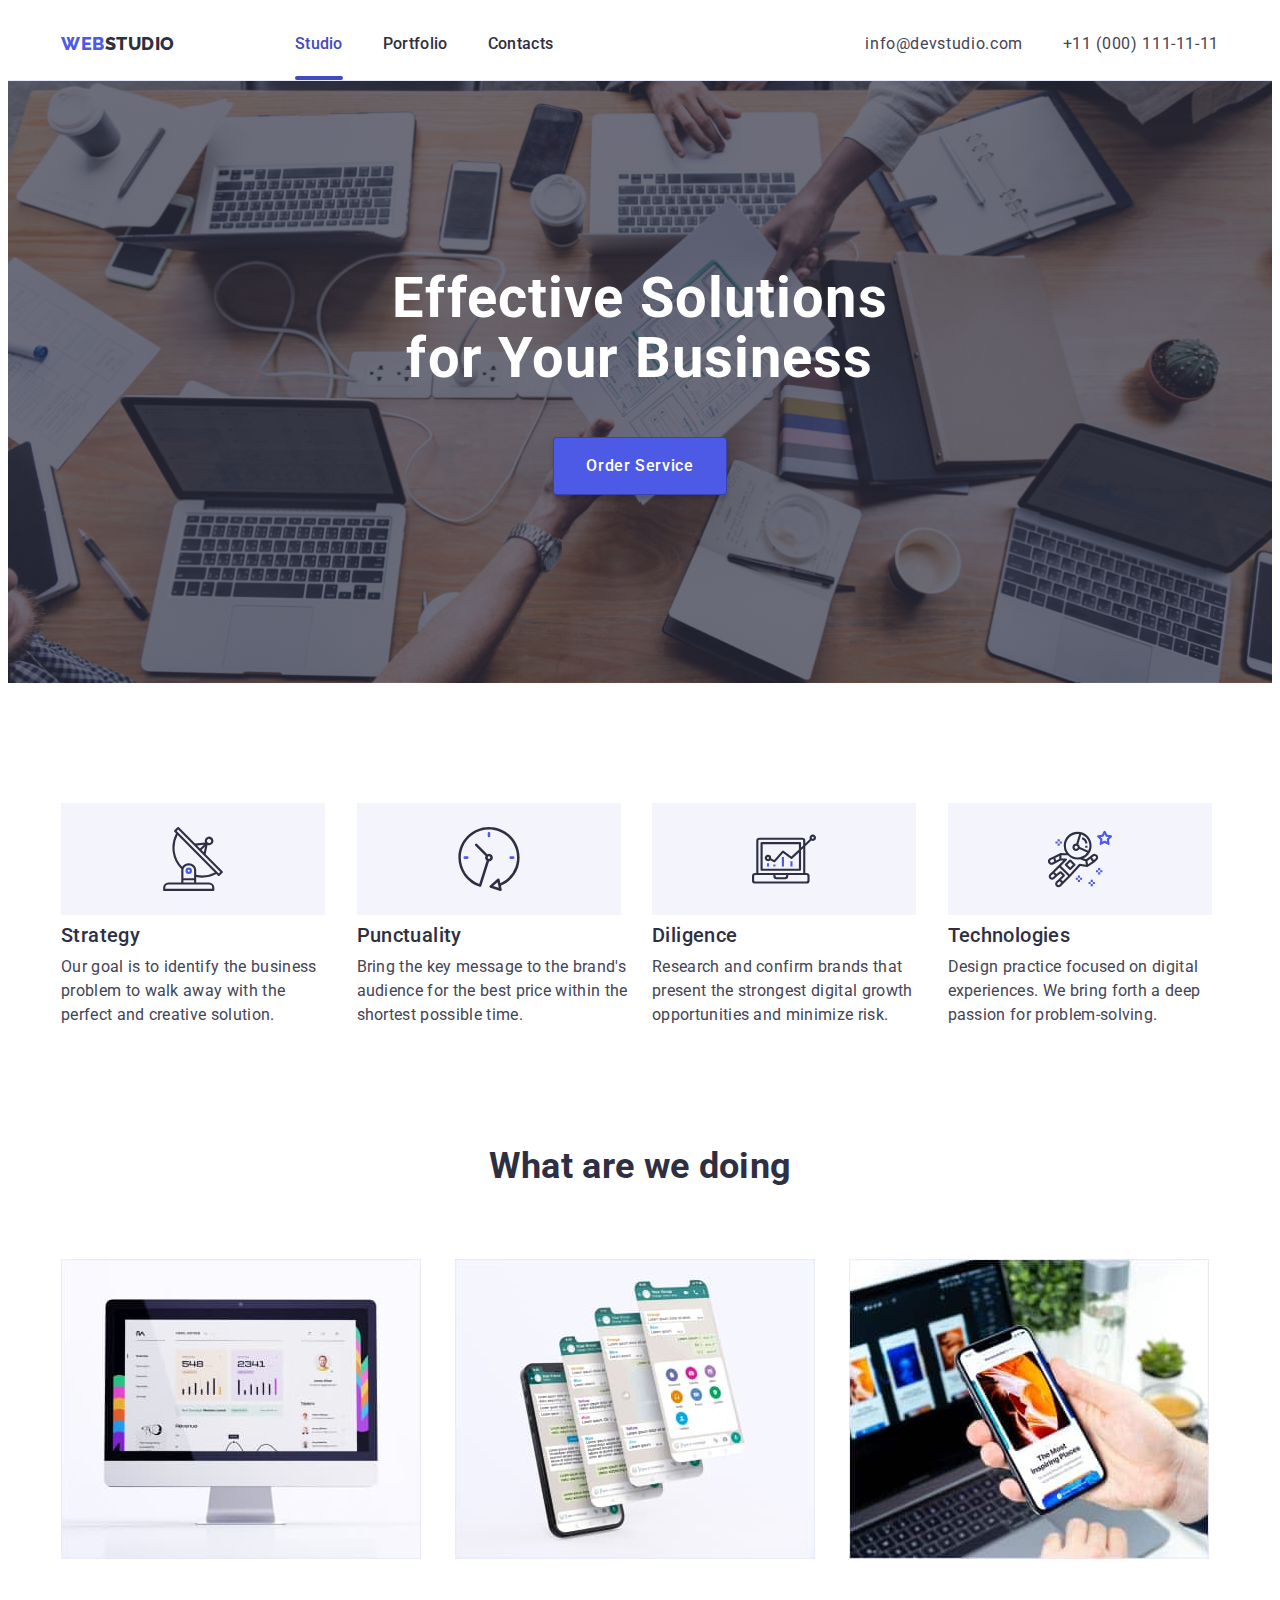
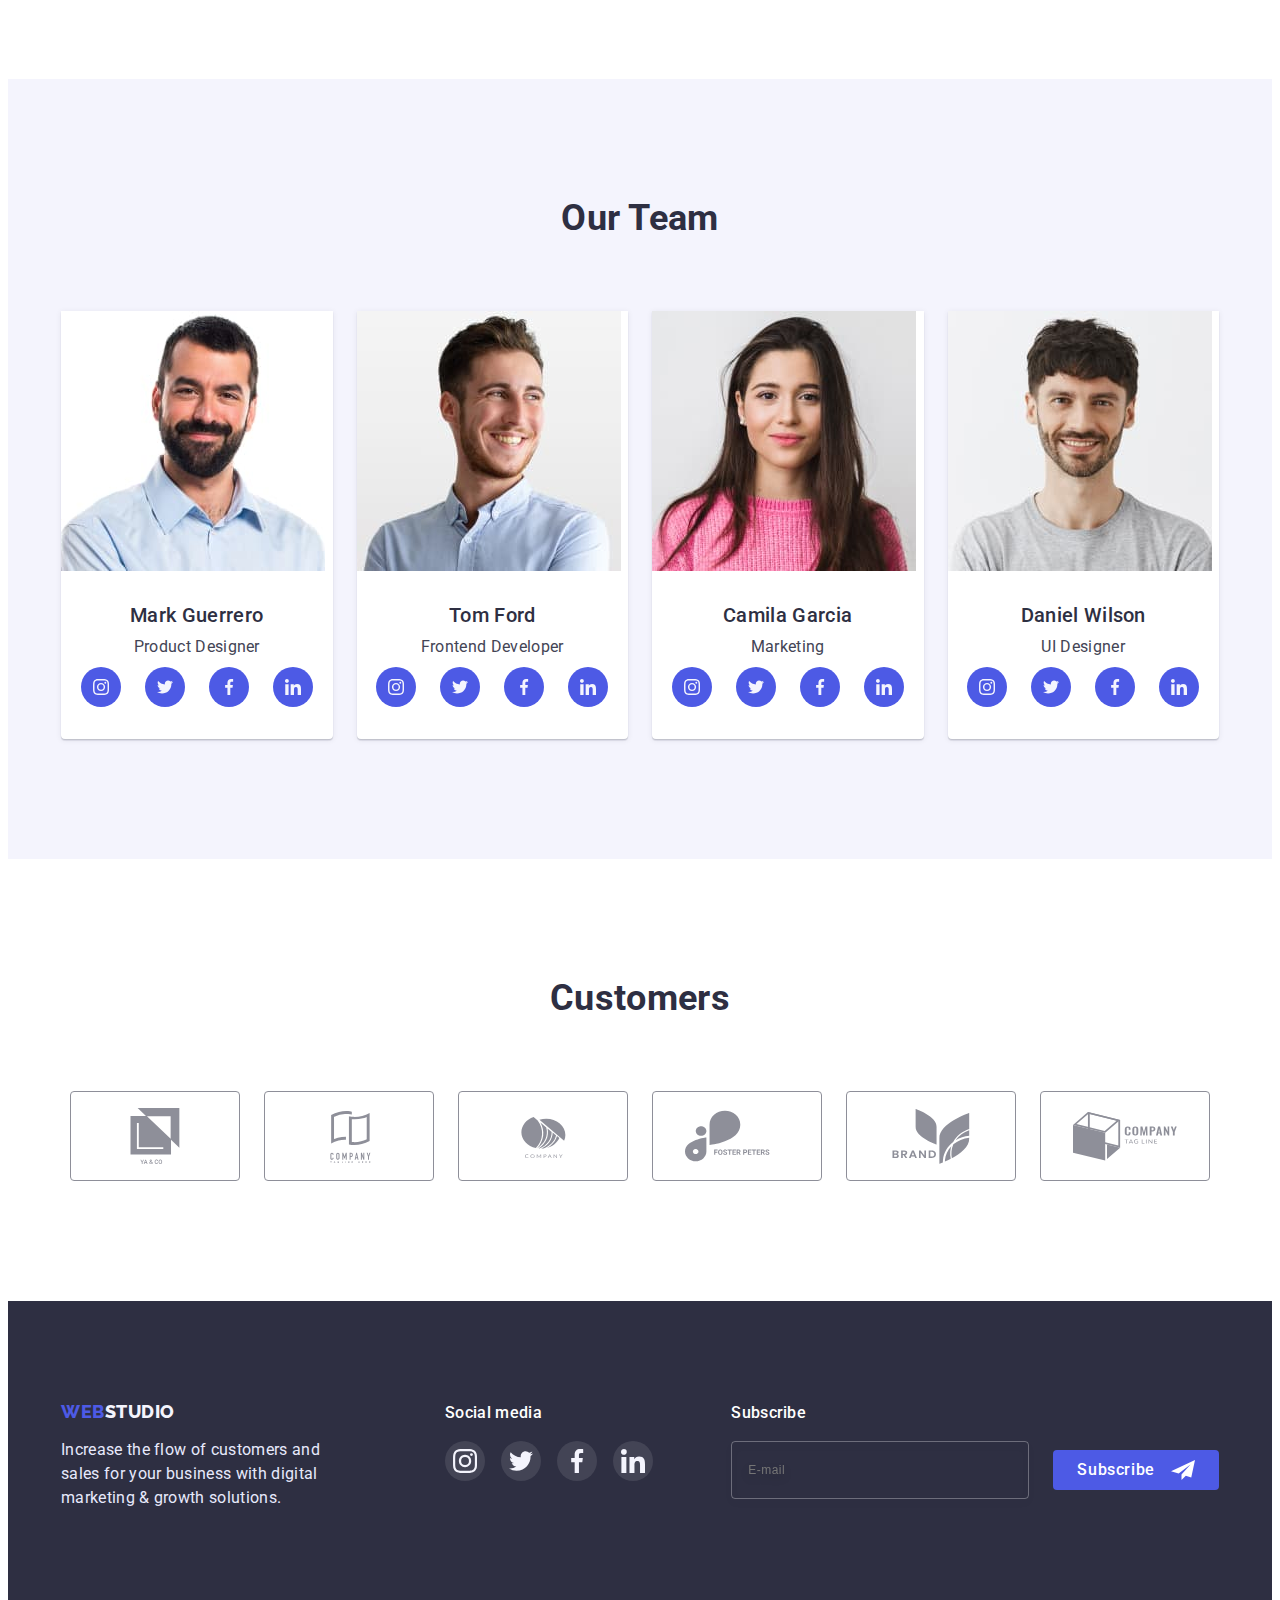
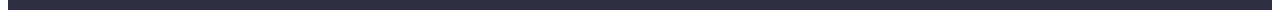
==== commit 78ebf781: "Сorrection" ====
--- a/index.html
+++ b/index.html
@@ -1,13 +1,13 @@
 <!DOCTYPE html>
 <html lang="en">
   <head>
-    <meta charset="UTF-8" />
-    <meta http-equiv="X-UA-Compatible" content="IE=edge" />
-    <meta name="viewport" content="width=device-width, initial-scale=1.0" />
+    <meta charset="UTF-8"/>
+    <meta http-equiv="X-UA-Compatible" content="IE=edge"/>
+    <meta name="viewport" content="width=device-width, initial-scale=1.0"/>
     <title>Web Studio</title>
     <!-- Fonts -->
-    <link rel="preconnect" href="https://fonts.googleapis.com" />
-    <link rel="preconnect" href="https://fonts.gstatic.com" crossorigin />
+    <link rel="preconnect" href="https://fonts.googleapis.com"/>
+    <link rel="preconnect" href="https://fonts.gstatic.com" crossorigin/>
     <link
       href="https://fonts.googleapis.com/css2?family=Raleway:wght@800&family=Roboto:wght@400;500;700;900&display=swap"
       rel="stylesheet"
@@ -66,59 +66,57 @@
                 <use href="./images/icons.svg#icon-close"></use>
               </svg>
             </button>
-            <ul class="mobile-menu">
-              <li class="mobile-item">
-                <a href="./index.html" class="link">Studio</a>
-              </li>
-              <li class="mobile-item">
-                <a href="./portfolio.html" class="link">Portfolio</a>
-              </li>
-              <li class="mobile-item">
-                <a href="" class="link current">Contacts</a>
-              </li>
-            </ul>
-            <ul class="contacts-menu">
-              <li class="contacts-item">
-                <a href="mailto:info@devstudio.com" class="email-link link"
-                  >info@devstudio.com</a
-                >
-              </li>
-              <li class="contacts-item">
-                <a href="tel:+110001111111" class="tel-link link"
-                  >+11 (000) 111-11-11</a
-                >
-              </li>
-            </ul>
-            <ul class="social-mobile-list">
-              <li class="social-item">
-                <a href="" class="social-link">
-                  <svg class="social-icon" width="24" height="24">
-                    <use href="./images/icons.svg#icon-instagram"></use>
-                  </svg>
-                </a>
-              </li>
-              <li class="social-item">
-                <a href="" class="social-link">
-                  <svg class="social-icon" width="24" height="24">
-                    <use href="./images/icons.svg#icon-twitter"></use>
-                  </svg>
-                </a>
-              </li>
-              <li class="social-item">
-                <a href="" class="social-link">
-                  <svg class="social-icon" width="24" height="24">
-                    <use href="./images/icons.svg#icon-facebook"></use>
-                  </svg>
-                </a>
-              </li>
-              <li class="social-item">
-                <a href="" class="social-link">
-                  <svg class="social-icon" width="24" height="24">
-                    <use href="./images/icons.svg#icon-linkedin"></use>
-                  </svg>
-                </a>
-              </li>
-            </ul>
+            <div class="mobile-nav">
+                <ul class="mobile-menu">
+                    <li class="mobile-item">
+                        <a href="./index.html" class="link">Studio</a>
+                    </li>
+                    <li class="mobile-item">
+                        <a href="./portfolio.html" class="link">Portfolio</a>
+                    </li>
+                    <li class="mobile-item">
+                        <a href="" class="link current">Contacts</a>
+                    </li>
+                </ul>
+                <ul class="contacts-menu">
+                    <li class="contacts-item">
+                        <a href="tel:+110001111111" class="tel-link link">+11 (000) 111-11-11</a>
+                    </li>
+                    <li class="contacts-item">
+                        <a href="mailto:info@devstudio.com" class="email-link link">info@devstudio.com</a>
+                    </li>
+                </ul>
+                <ul class="social-mobile-list">
+                    <li class="social-item">
+                        <a href="" class="social-link">
+                            <svg class="social-icon" width="24" height="24">
+                                <use href="./images/icons.svg#icon-instagram"></use>
+                            </svg>
+                        </a>
+                    </li>
+                    <li class="social-item">
+                        <a href="" class="social-link">
+                            <svg class="social-icon" width="24" height="24">
+                                <use href="./images/icons.svg#icon-twitter"></use>
+                            </svg>
+                        </a>
+                    </li>
+                    <li class="social-item">
+                        <a href="" class="social-link">
+                            <svg class="social-icon" width="24" height="24">
+                                <use href="./images/icons.svg#icon-facebook"></use>
+                            </svg>
+                        </a>
+                    </li>
+                    <li class="social-item">
+                        <a href="" class="social-link">
+                            <svg class="social-icon" width="24" height="24">
+                                <use href="./images/icons.svg#icon-linkedin"></use>
+                            </svg>
+                        </a>
+                    </li>
+                </ul>
+            </div>
           </div>
         </div>
       </div>
@@ -233,9 +231,8 @@
             <li class="team-item">
               <img
                 srcset="
-                  ./images/photo-product-designer.jpg    1x,
-                  ./images/photo-product-designer@2x.jpg 2x
-                "
+                  ./images/photo-product-designer.jpg 1x,
+                  ./images/photo-product-designer@2x.jpg 2x"
                 src="./images/photo-product-designer.jpg"
                 alt="Photo product designer"
                 width="264"
@@ -280,9 +277,8 @@
             <li class="team-item">
               <img
                 srcset="
-                  ./images/photo-frontend-developer.jpg    1x,
-                  ./images/photo-frontend-developer@2x.jpg 2x
-                "
+                  ./images/photo-frontend-developer.jpg 1x,
+                  ./images/photo-frontend-developer@2x.jpg 2x"
                 src="./images/photo-frontend-developer.jpg"
                 alt="Photo frontend developer"
                 width="264"
@@ -327,9 +323,8 @@
             <li class="team-item">
               <img
                 srcset="
-                  ./images/photo-marketing.jpg    1x,
-                  ./images/photo-marketing@2x.jpg 2x
-                "
+                  ./images/photo-marketing.jpg 1x,
+                  ./images/photo-marketing@2x.jpg 2x"
                 src="./images/photo-marketing.jpg"
                 alt="Photo marketing"
                 width="264"
@@ -374,9 +369,8 @@
             <li class="team-item">
               <img
                 srcset="
-                  ./images/photo-ui-designer.jpg    1x,
-                  ./images/photo-ui-designer@2x.jpg 2x
-                "
+                  ./images/photo-ui-designer.jpg 1x,
+                  ./images/photo-ui-designer@2x.jpg 2x"
                 src="./images/photo-ui-designer.jpg"
                 alt="Photo ui designer"
                 width="264"
--- a/css/styles.css
+++ b/css/styles.css
@@ -181,10 +181,15 @@
       transition: fill var(--transition);
     }
 
+  .mobile-nav {
+    display: flex;
+    flex-direction: column;
+    height: 100%;
+  }
   .mobile-menu {
-      margin-bottom: 284px;
-    }
-  
+    margin-bottom: auto;
+  }
+    
   .mobile-item:not(:last-child) {
       margin-bottom: 40px;
     }
@@ -216,7 +221,7 @@
       margin-bottom: 40px;
     }
   
-  .contacts-menu .email-link {
+  .contacts-menu .tel-link {
       color: var(--color-primary-brand);
       font-weight: 700;
       font-size: 36px;
@@ -224,7 +229,7 @@
       letter-spacing: 0.02em;
     }
   
-  .contacts-menu .tel-link {
+  .contacts-menu .email-link {
       color: var(--color-secondary-text);
       font-weight: 500;
       font-size: 20px;
@@ -375,6 +380,12 @@
   background-position: center;
   background-repeat: no-repeat;
   background-size: cover;
+}
+@media screen and (min-width: 1200px) {
+  .hero-section {
+    padding-top: 188px;
+    padding-bottom: 188px;
+  }
 }
 @media (min-device-pixel-ratio: 2),
 (min-resolution: 192dpi), 
@@ -435,17 +446,20 @@
   clip: rect(0 0 0 0);
   overflow: hidden;
 }
+.features-list {
+  display: flex;
+  flex-direction: column;
+  row-gap: 72px;
+
+}
 @media screen and (min-width: 768px) {
   .features-list {
-    display: flex;
+    flex-direction: row;
     flex-wrap: wrap;
-    gap: 72px 24px;
-  }
-}
-
-.features-item:not(:last-child) {
-  margin-bottom: 72px;
-}
+    column-gap: 24px;
+  }
+}
+
 @media screen and (min-width: 768px) {
   .features-item {
     flex-basis: calc((100% - 24px)/2);
@@ -698,16 +712,7 @@
     gap: 0;
   }
 }
-.brand-container {
-  width: 268px;
-  margin-right: auto;
-  margin-left: auto;
-}
-@media screen and (min-width: 768px) {
-  .brand-container {
-    width: 264px;
-  }
-}
+
 @media screen and (min-width: 1200px) {
   .brand-container {
     margin-right: 120px;
@@ -728,6 +733,21 @@
 .footer-text {
   color: var(--color-accent);
 }
+@media screen and (max-width: 767px) {
+  .footer-text {
+    margin-left: auto;
+    margin-right: auto;
+    width: 268px;
+    text-align: left;
+  
+    }
+}
+@media screen and (min-width: 768px) {
+  .footer-text {
+    width: 264px;
+  }
+}
+
 /* Social */
 @media screen and (min-width: 1200px) {
   .footer-social-container {
